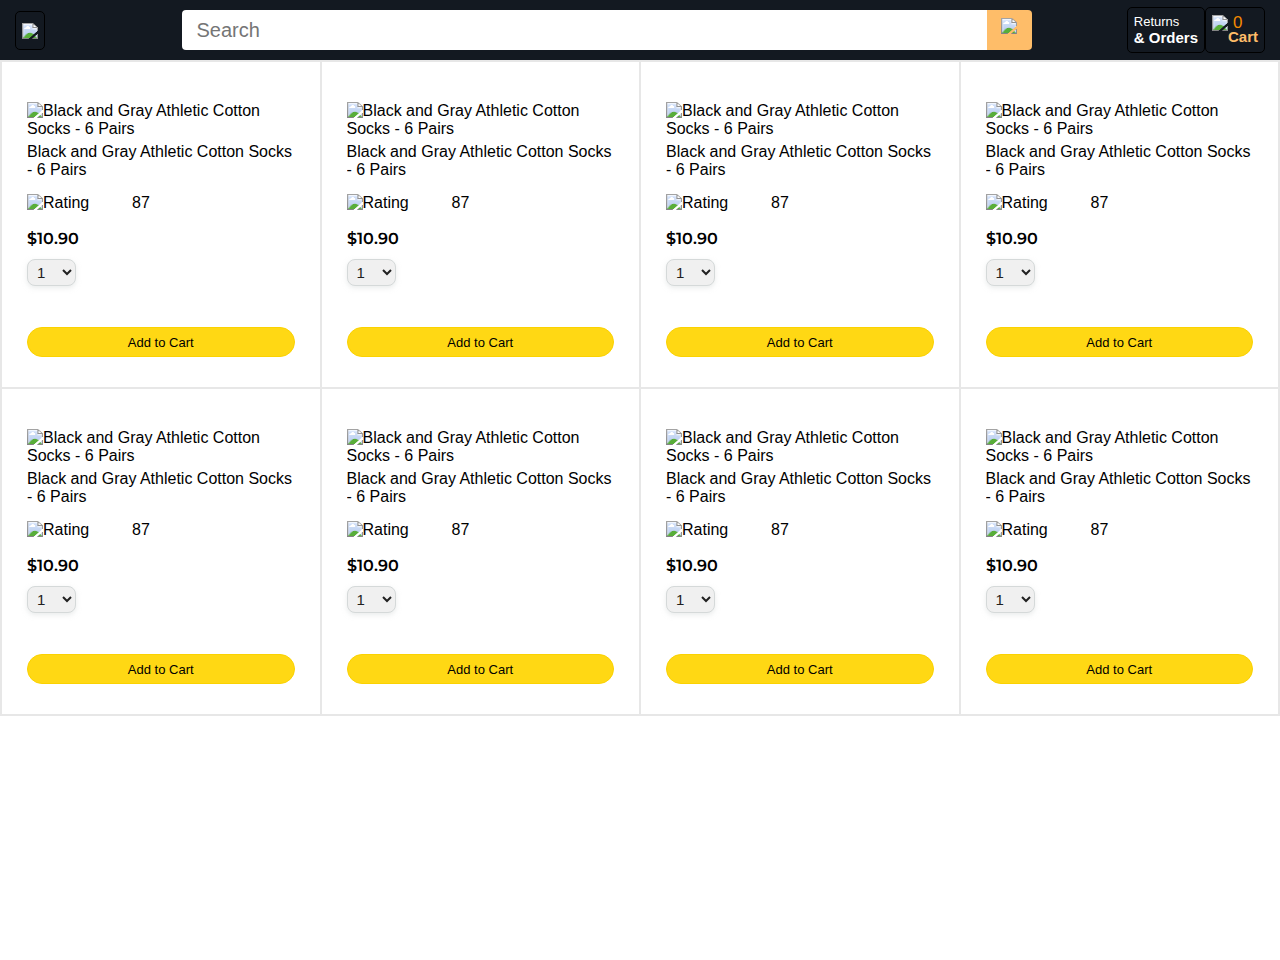
==== index.html @ df98d2f1 "Add files via upload" ====
<!DOCTYPE html>
<html lang="en">
  <head>
    <meta charset="UTF-8" />
    <meta name="viewport" content="width=device-width, initial-scale=1.0" />
    <title>Document</title>
    <link rel="stylesheet" href="style/header.css" />
    <link rel="stylesheet" href="style/product.css" />
  </head>
  <body>
    <header class="amazon-header">
      <div class="amazon-header-left-section">
        <a href="index.html" class="header-link">
          <img class="amazon-logo" src="images/amazon-logo-white.png" />
          <img
            class="amazon-mobile-logo"
            src="images/amazon-mobile-logo-white.png" />
        </a>
      </div>

      <div class="amazon-header-middle-section">
        <input class="search-bar" type="text" placeholder="Search" />

        <button class="search-button">
          <img class="search-icon" src="images/icons/search-icon.png" />
        </button>
      </div>

      <div class="amazon-header-right-section">
        <a class="orders-link header-link" href="#">
          <span class="returns-text">Returns</span>
          <span class="orders-text">& Orders</span>
        </a>

        <a class="cart-link header-link" href="#">
          <img class="cart-icon" src="images/icons/cart-icon.png" />
          <div class="cart-quantity">0</div>
          <div class="cart-text">Cart</div>
        </a>
      </div>
    </header>

    <div class="main">
      
      <div class="product-container">
        <div class="proudct-image">
          <img
            class="img"
            src="./images/products/athletic-cotton-socks-6-pairs.jpg"
            alt="Black and Gray Athletic Cotton Socks - 6 Pairs" />
        </div>
        <div class="product-name">
          Black and Gray Athletic Cotton Socks - 6 Pairs
        </div>
        <div class="product-rating">
          <img
            class="rating-star"
            src="images/ratings/rating-45.png"
            alt="Rating" />
          <div class="product-rating-count">87</div>
        </div>
        <div class="product-price">$10.90</div>
        <div class="product-quantity-container">
          <select name="Product Quantity" class="product-quantity">
            <option selected value="1">1</option>
            <option value="2">2</option>
            <option value="3">3</option>
            <option value="4">4</option>
            <option value="5">5</option>
            <option value="6">6</option>
            <option value="7">7</option>
            <option value="8">8</option>
            <option value="9">9</option>
            <option value="10">10</option>
          </select>
        </div>
        <div class="cart-container">
          <div class="added-to-cart">
            <img
              class="checkmark"
              src="images/icons/checkmark.png"
              alt="Added" />
            Added
          </div>
        </div>
        <div class="add-to-cart">
          <button class="add-to-cart-button">Add to Cart</button>
        </div>
      </div>

      <div class="product-container">
        <div class="proudct-image">
          <img
            class="img"
            src="./images/products/athletic-cotton-socks-6-pairs.jpg"
            alt="Black and Gray Athletic Cotton Socks - 6 Pairs" />
        </div>
        <div class="product-name">
          Black and Gray Athletic Cotton Socks - 6 Pairs
        </div>
        <div class="product-rating">
          <img
            class="rating-star"
            src="images/ratings/rating-45.png"
            alt="Rating" />
          <div class="product-rating-count">87</div>
        </div>
        <div class="product-price">$10.90</div>
        <div class="product-quantity-container">
          <select name="Product Quantity" class="product-quantity">
            <option selected value="1">1</option>
            <option value="2">2</option>
            <option value="3">3</option>
            <option value="4">4</option>
            <option value="5">5</option>
            <option value="6">6</option>
            <option value="7">7</option>
            <option value="8">8</option>
            <option value="9">9</option>
            <option value="10">10</option>
          </select>
        </div>
        <div class="cart-container">
          <div class="added-to-cart">
            <img
              class="checkmark"
              src="images/icons/checkmark.png"
              alt="Added" />
            Added
          </div>
        </div>
        <div class="add-to-cart">
          <button class="add-to-cart-button">Add to Cart</button>
        </div>
      </div>

      <div class="product-container">
        <div class="proudct-image">
          <img
            class="img"
            src="./images/products/athletic-cotton-socks-6-pairs.jpg"
            alt="Black and Gray Athletic Cotton Socks - 6 Pairs" />
        </div>
        <div class="product-name">
          Black and Gray Athletic Cotton Socks - 6 Pairs
        </div>
        <div class="product-rating">
          <img
            class="rating-star"
            src="images/ratings/rating-45.png"
            alt="Rating" />
          <div class="product-rating-count">87</div>
        </div>
        <div class="product-price">$10.90</div>
        <div class="product-quantity-container">
          <select name="Product Quantity" class="product-quantity">
            <option selected value="1">1</option>
            <option value="2">2</option>
            <option value="3">3</option>
            <option value="4">4</option>
            <option value="5">5</option>
            <option value="6">6</option>
            <option value="7">7</option>
            <option value="8">8</option>
            <option value="9">9</option>
            <option value="10">10</option>
          </select>
        </div>
        <div class="cart-container">
          <div class="added-to-cart">
            <img
              class="checkmark"
              src="images/icons/checkmark.png"
              alt="Added" />
            Added
          </div>
        </div>
        <div class="add-to-cart">
          <button class="add-to-cart-button">Add to Cart</button>
        </div>
      </div>

      <div class="product-container">
        <div class="proudct-image">
          <img
            class="img"
            src="./images/products/athletic-cotton-socks-6-pairs.jpg"
            alt="Black and Gray Athletic Cotton Socks - 6 Pairs" />
        </div>
        <div class="product-name">
          Black and Gray Athletic Cotton Socks - 6 Pairs
        </div>
        <div class="product-rating">
          <img
            class="rating-star"
            src="images/ratings/rating-45.png"
            alt="Rating" />
          <div class="product-rating-count">87</div>
        </div>
        <div class="product-price">$10.90</div>
        <div class="product-quantity-container">
          <select name="Product Quantity" class="product-quantity">
            <option selected value="1">1</option>
            <option value="2">2</option>
            <option value="3">3</option>
            <option value="4">4</option>
            <option value="5">5</option>
            <option value="6">6</option>
            <option value="7">7</option>
            <option value="8">8</option>
            <option value="9">9</option>
            <option value="10">10</option>
          </select>
        </div>
        <div class="cart-container">
          <div class="added-to-cart">
            <img
              class="checkmark"
              src="images/icons/checkmark.png"
              alt="Added" />
            Added
          </div>
        </div>
        <div class="add-to-cart">
          <button class="add-to-cart-button">Add to Cart</button>
        </div>
      </div>
      
      <div class="product-container">
        <div class="proudct-image">
          <img
            class="img"
            src="./images/products/athletic-cotton-socks-6-pairs.jpg"
            alt="Black and Gray Athletic Cotton Socks - 6 Pairs" />
        </div>
        <div class="product-name">
          Black and Gray Athletic Cotton Socks - 6 Pairs
        </div>
        <div class="product-rating">
          <img
            class="rating-star"
            src="images/ratings/rating-45.png"
            alt="Rating" />
          <div class="product-rating-count">87</div>
        </div>
        <div class="product-price">$10.90</div>
        <div class="product-quantity-container">
          <select name="Product Quantity" class="product-quantity">
            <option selected value="1">1</option>
            <option value="2">2</option>
            <option value="3">3</option>
            <option value="4">4</option>
            <option value="5">5</option>
            <option value="6">6</option>
            <option value="7">7</option>
            <option value="8">8</option>
            <option value="9">9</option>
            <option value="10">10</option>
          </select>
        </div>
        <div class="cart-container">
          <div class="added-to-cart">
            <img
              class="checkmark"
              src="images/icons/checkmark.png"
              alt="Added" />
            Added
          </div>
        </div>
        <div class="add-to-cart">
          <button class="add-to-cart-button">Add to Cart</button>
        </div>
      </div>

      <div class="product-container">
        <div class="proudct-image">
          <img
            class="img"
            src="./images/products/athletic-cotton-socks-6-pairs.jpg"
            alt="Black and Gray Athletic Cotton Socks - 6 Pairs" />
        </div>
        <div class="product-name">
          Black and Gray Athletic Cotton Socks - 6 Pairs
        </div>
        <div class="product-rating">
          <img
            class="rating-star"
            src="images/ratings/rating-45.png"
            alt="Rating" />
          <div class="product-rating-count">87</div>
        </div>
        <div class="product-price">$10.90</div>
        <div class="product-quantity-container">
          <select name="Product Quantity" class="product-quantity">
            <option selected value="1">1</option>
            <option value="2">2</option>
            <option value="3">3</option>
            <option value="4">4</option>
            <option value="5">5</option>
            <option value="6">6</option>
            <option value="7">7</option>
            <option value="8">8</option>
            <option value="9">9</option>
            <option value="10">10</option>
          </select>
        </div>
        <div class="cart-container">
          <div class="added-to-cart">
            <img
              class="checkmark"
              src="images/icons/checkmark.png"
              alt="Added" />
            Added
          </div>
        </div>
        <div class="add-to-cart">
          <button class="add-to-cart-button">Add to Cart</button>
        </div>
      </div>

      <div class="product-container">
        <div class="proudct-image">
          <img
            class="img"
            src="./images/products/athletic-cotton-socks-6-pairs.jpg"
            alt="Black and Gray Athletic Cotton Socks - 6 Pairs" />
        </div>
        <div class="product-name">
          Black and Gray Athletic Cotton Socks - 6 Pairs
        </div>
        <div class="product-rating">
          <img
            class="rating-star"
            src="images/ratings/rating-45.png"
            alt="Rating" />
          <div class="product-rating-count">87</div>
        </div>
        <div class="product-price">$10.90</div>
        <div class="product-quantity-container">
          <select name="Product Quantity" class="product-quantity">
            <option selected value="1">1</option>
            <option value="2">2</option>
            <option value="3">3</option>
            <option value="4">4</option>
            <option value="5">5</option>
            <option value="6">6</option>
            <option value="7">7</option>
            <option value="8">8</option>
            <option value="9">9</option>
            <option value="10">10</option>
          </select>
        </div>
        <div class="cart-container">
          <div class="added-to-cart">
            <img
              class="checkmark"
              src="images/icons/checkmark.png"
              alt="Added" />
            Added
          </div>
        </div>
        <div class="add-to-cart">
          <button class="add-to-cart-button">Add to Cart</button>
        </div>
      </div>

      <div class="product-container">
        <div class="proudct-image">
          <img
            class="img"
            src="./images/products/athletic-cotton-socks-6-pairs.jpg"
            alt="Black and Gray Athletic Cotton Socks - 6 Pairs" />
        </div>
        <div class="product-name">
          Black and Gray Athletic Cotton Socks - 6 Pairs
        </div>
        <div class="product-rating">
          <img
            class="rating-star"
            src="images/ratings/rating-45.png"
            alt="Rating" />
          <div class="product-rating-count">87</div>
        </div>
        <div class="product-price">$10.90</div>
        <div class="product-quantity-container">
          <select name="Product Quantity" class="product-quantity">
            <option selected value="1">1</option>
            <option value="2">2</option>
            <option value="3">3</option>
            <option value="4">4</option>
            <option value="5">5</option>
            <option value="6">6</option>
            <option value="7">7</option>
            <option value="8">8</option>
            <option value="9">9</option>
            <option value="10">10</option>
          </select>
        </div>
        <div class="cart-container">
          <div class="added-to-cart">
            <img
              class="checkmark"
              src="images/icons/checkmark.png"
              alt="Added" />
            Added
          </div>
        </div>
        <div class="add-to-cart">
          <button class="add-to-cart-button">Add to Cart</button>
        </div>
      </div>
    </div>
  </body>
</html>
---- style/header.css ----
* {
  margin: 0;
  padding: 0;
  box-sizing: border-box;
}
.amazon-header {
  background: rgb(19, 25, 33);
  height: 60px;
  padding-left: 15px;
  padding-right: 15px;

  display: flex;
  justify-content: space-between;
  align-items: center;

  position: fixed;
  top: 0;
  left: 0;
  right: 0;
}
.amazon-header-left-section {
  width: 113px;
}
.header-link {
  display: inline-block;
  cursor: pointer;
  padding: 6px;
  text-decoration: none;
  border-radius: 5px;
  border: 1px solid #000;
}
.amazon-logo {
  width: 100px;
  margin-top: 5px;
}

.amazon-mobile-logo {
  width: 35px;
  margin-top: 5px;
  display: none;
}
.amazon-header-middle-section {
  flex: 1;
  max-width: 850px;
  margin-left: 10px;
  margin-right: 10px;
  display: flex;
  justify-content: center;
  align-items: center;
}
.search-bar {
  width: 0;
  font-size: 20px;
  height: 40px;
  flex: 1;
  border-radius: 4px 0 0 4px;
  border: none;
  padding-left: 15px;
}
.search-button {
  background-color: rgb(254, 189, 105);
  height: 40px;
  width: 45px;
  flex-shrink: 0;
  border: none;
  border-radius: 0 4px 4px 0;
  display: flex;
  justify-content: center;
  align-items: center;
  cursor: pointer;
}
.search-icon {
  height: 25px;
}
.amazon-header-right-section {
  width: 180px;
  flex-shrink: 0;
  display: flex;
  justify-content: end;
  border: none;
  outline: none;
}
.orders-link {
  color: white;
  border: 1px solid #000000;
}
.returns-text {
  display: block;
  font-size: 13px;
}
.search-bar:focus{
  /* outline: rgb(0, 21, 255); */
   border-top: 2px solid rgb(244, 138, 0);
   border-left: 2px solid rgb(244, 138, 0);
   border-bottom: 2px solid rgb(244, 138, 0);
}
.orders-text {
  display: block;
  font-size: 15px;
  font-weight: 700;
}
.cart-link {
   border: 1px solid #000000;
  display: flex;
  position: relative;
  align-items: center;
  color: #fff;
}
.cart-icon {
  height: 30px;
}
.cart-quantity {
  position: absolute;
  left: 27px;
  top: 5px;
  font-weight: 500;
  font-size: 17px;
  color: rgb(244, 138, 0);
}
.cart-text {
  margin-top: 12px;
  font-size: 15px;
  font-weight: 700;
  font-weight: bold;
  color: rgb(254, 189, 105);
}
a:hover{
   border: 1px solid #fff;
}
---- style/product.css ----
@import url("https://fonts.googleapis.com/css2?family=Montserrat:ital,wght@0,100..900;1,100..900&display=swap");
body {
  width: 100%;
  height: 100vh;
  font-family: "Segoe UI", Tahoma, Geneva, Verdana, sans-serif;

}
.main {
  margin-top: 60px;
  display: grid;
  grid-template-columns: repeat(4, 1fr);
  justify-content: space-around;
  border: 1px solid rgb(231, 231, 231);
}
.product-container {
  padding-top: 40px;
  padding-bottom: 25px;
  padding-left: 25px;
  padding-right: 25px;
  border: 1px solid rgb(231, 231, 231);
  display: flex;
  flex-direction: column;
  justify-content: center;
  align-items: start;
}
.img {
  max-width: 100%;
  max-height: 100%;
}
.product-name {
  margin-top: 5px;
  margin-bottom: 10px;
  display: -webkit-box;
  -webkit-line-clamp: 2;
  -webkit-box-orient: vertical;
  overflow: hidden;
  text-overflow: ellipsis;
}
.product-rating {
  display: flex;
  width: 100%;
  margin-bottom: 10px;
  margin-top: 5px;
}
.rating-star {
  width: 100px;
  height: 20px;
}
.product-rating-count {
  margin-left: 5px;
}
.product-price {
  width: 100%;
  font-family: "Montserrat", serif;
  font-optical-sizing: auto;
  font-style: normal;
  font-weight: 600;
  margin-top: 5px;
  margin-bottom: 11px;
}
.product-quantity-container {
  margin-bottom: 8px;
  width: 100%;
}
.product-quantity {
  color: rgb(33, 33, 33);
  background-color: rgb(240, 240, 240);
  border: 1px solid rgb(213, 217, 217);
  border-radius: 8px;
  padding: 3px 5px;
  font-size: 15px;
  cursor: pointer;
  box-shadow: 0 2px 5px rgba(213, 217, 217, 0.5);
  margin-bottom: 5px;
}
.cart-container {
  width: 100%;
  margin-bottom: 10px;
  color: rgb(6, 125, 98);
  display: flex;
  flex-direction: row;
  justify-content: center;
  align-items: center; 
  align-self: center;
  opacity: 0;
  gap: 5px;  
}

.checkmark {
  height: 18px;
  display: flex; 
  align-items: center;  
}

/* Add this class for the text */
.added-to-cart {
  display: flex;
  align-items: center;
  gap: 4px; 
}
.add-to-cart{
  width: 100%;
  height: 30px;
  display: flex;
  flex-direction: column;
  justify-content: center;
  align-items: center;
  margin-bottom: 5px;
}
.add-to-cart-button{
  width: 100%;
  height: 100%;
  font-size: 13px;
  background: rgb(255, 216, 20);
  border-radius: 50px;
  border: 1px solid rgb(251, 210, 0);
  cursor: pointer;
}

@media screen and (max-width: 380px){
  .main{
    grid-template-columns: 1fr;
  }
  .amazon-header-left-section {
    width: 30px;
  }
  .amazon-mobile-logo{
    width: 28px;
    display: inline;
  }
  .amazon-logo{
    display: none;
  }
  .amazon-header-middle-section {
    margin-right:0px;
  }
  .amazon-header-right-section {
    width: 140px;
  }
  .orders-text {
    font-size: 11px;
  }
  .cart-icon {
    height: 20px;
  }
  .cart-quantity {
    left: 20px;
    top: 7px;
    font-size: 14px;
  }
  .cart-text {
    font-size: 12px;
  }
}
@media screen and (max-width: 550px){
  .main{
    overflow: hidden;
    grid-template-columns: repeat(2, 1fr);
  }
  .amazon-header-left-section {
    width: 30px;
  }
  .amazon-mobile-logo{
    width: 28px;
    display: inline;
  }
  .amazon-logo{
    display: none;
  }
  .amazon-header-middle-section {
    margin-right:0px;
  }
  .amazon-header-right-section {
    width: 140px;
  }
  .orders-text {
    font-size: 11px;
  }
  .cart-icon {
    height: 20px;
  }
  .cart-quantity {
    left: 20px;
    top: 7px;
    font-size: 14px;
  }
  .cart-text {
    font-size: 12px;
  }
}
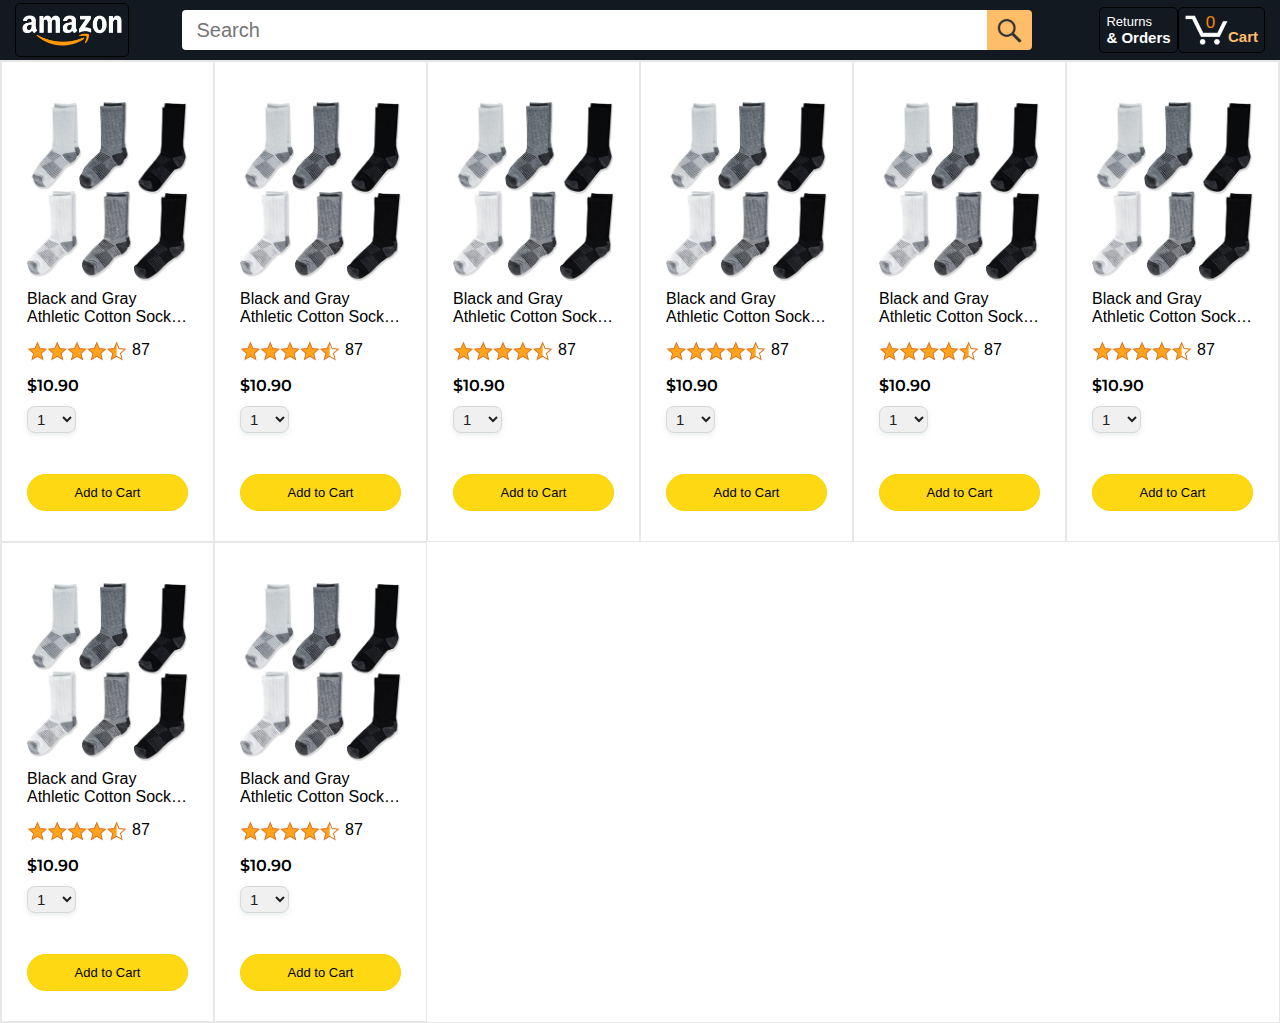
==== commit 705e4197: "made-cart" ====
--- a/index.html
+++ b/index.html
@@ -4,8 +4,8 @@
     <meta charset="UTF-8" />
     <meta name="viewport" content="width=device-width, initial-scale=1.0" />
     <title>Document</title>
-    <link rel="stylesheet" href="style/header.css" />
-    <link rel="stylesheet" href="style/product.css" />
+    <link rel="stylesheet" href="style/amazon/header.css" />
+    <link rel="stylesheet" href="style/amazon/product.css" />
   </head>
   <body>
     <header class="amazon-header">
@@ -32,7 +32,7 @@
           <span class="orders-text">& Orders</span>
         </a>
 
-        <a class="cart-link header-link" href="#">
+        <a class="cart-link header-link" href="cart.html">
           <img class="cart-icon" src="images/icons/cart-icon.png" />
           <div class="cart-quantity">0</div>
           <div class="cart-text">Cart</div>
--- a/style/amazon/header.css
+++ b/style/amazon/header.css
@@ -0,0 +1,127 @@
+* {
+  margin: 0;
+  padding: 0;
+  box-sizing: border-box;
+}
+.amazon-header {
+  background: rgb(19, 25, 33);
+  height: 60px;
+  padding-left: 15px;
+  padding-right: 15px;
+
+  display: flex;
+  justify-content: space-between;
+  align-items: center;
+
+  position: fixed;
+  top: 0;
+  left: 0;
+  right: 0;
+}
+.amazon-header-left-section {
+  width: 113px;
+}
+.header-link {
+  display: inline-block;
+  cursor: pointer;
+  padding: 6px;
+  text-decoration: none;
+  border-radius: 5px;
+  border: 1px solid #000;
+}
+.amazon-logo {
+  width: 100px;
+  margin-top: 5px;
+}
+
+.amazon-mobile-logo {
+  width: 35px;
+  margin-top: 5px;
+  display: none;
+}
+.amazon-header-middle-section {
+  flex: 1;
+  max-width: 850px;
+  margin-left: 10px;
+  margin-right: 10px;
+  display: flex;
+  justify-content: center;
+  align-items: center;
+}
+.search-bar {
+  width: 0;
+  font-size: 20px;
+  height: 40px;
+  flex: 1;
+  border-radius: 4px 0 0 4px;
+  border: none;
+  outline: none;
+  padding-left: 15px;
+}
+.search-button {
+  background-color: rgb(254, 189, 105);
+  height: 40px;
+  width: 45px;
+  flex-shrink: 0;
+  border: none;
+  border-radius: 0 4px 4px 0;
+  display: flex;
+  justify-content: center;
+  align-items: center;
+  cursor: pointer;
+}
+.search-icon {
+  height: 25px;
+}
+.amazon-header-right-section {
+  width: 180px;
+  flex-shrink: 0;
+  display: flex;
+  justify-content: end;
+  border: none;
+  outline: none;
+}
+.orders-link {
+  color: white;
+  border: 1px solid #000000;
+}
+.returns-text {
+  display: block;
+  font-size: 13px;
+}
+.search-bar:focus{
+  outline: rgb(244, 138, 0);
+}
+.orders-text {
+  display: block;
+  font-size: 15px;
+  font-weight: 700;
+}
+.cart-link {
+   border: 1px solid #000000;
+  display: flex;
+  position: relative;
+  align-items: center;
+  color: #fff;
+}
+.cart-icon {
+  height: 30px;
+}
+.cart-quantity {
+  position: absolute;
+  left: 27px;
+  top: 5px;
+  font-weight: 500;
+  font-size: 17px;
+  color: rgb(244, 138, 0);
+}
+.cart-text {
+  margin-top: 12px;
+  font-size: 15px;
+  font-weight: 700;
+  font-weight: bold;
+  color: rgb(254, 189, 105);
+}
+a:hover{
+   border: 1px solid #fff;
+}--- a/style/amazon/product.css
+++ b/style/amazon/product.css
@@ -0,0 +1,191 @@
+@import url("https://fonts.googleapis.com/css2?family=Montserrat:ital,wght@0,100..900;1,100..900&display=swap");
+body {
+  width: 100%;
+  height: 100vh;
+  font-family: "Segoe UI", Tahoma, Geneva, Verdana, sans-serif;
+
+}
+.main {
+  margin-top: 60px;
+  display: grid;
+  grid-template-columns: repeat(8, 1fr);
+  justify-content: space-around;
+  border: 1px solid rgb(231, 231, 231);
+}
+.product-container {
+  padding-top: 40px;
+  padding-bottom: 25px;
+  padding-left: 25px;
+  padding-right: 25px;
+  border: 1px solid rgb(231, 231, 231);
+  display: flex;
+  flex-direction: column;
+  justify-content: center;
+  align-items: start;
+}
+.img {
+  max-width: 100%;
+  max-height: 100%;
+}
+.product-name {
+  margin-top: 5px;
+  margin-bottom: 10px;
+  display: -webkit-box;
+  -webkit-line-clamp: 2;
+  -webkit-box-orient: vertical;
+  overflow: hidden;
+  text-overflow: ellipsis;
+}
+.product-rating {
+  display: flex;
+  width: 100%;
+  margin-bottom: 10px;
+  margin-top: 5px;
+}
+.rating-star {
+  width: 100px;
+  height: 20px;
+}
+.product-rating-count {
+  margin-left: 5px;
+}
+.product-price {
+  width: 100%;
+  font-family: "Montserrat", serif;
+  font-optical-sizing: auto;
+  font-style: normal;
+  font-weight: 600;
+  margin-top: 5px;
+  margin-bottom: 11px;
+}
+.product-quantity-container {
+  margin-bottom: 8px;
+  width: 100%;
+}
+.product-quantity {
+  color: rgb(33, 33, 33);
+  background-color: rgb(240, 240, 240);
+  border: 1px solid rgb(213, 217, 217);
+  border-radius: 8px;
+  padding: 3px 5px;
+  font-size: 15px;
+  cursor: pointer;
+  box-shadow: 0 2px 5px rgba(213, 217, 217, 0.5);
+  margin-bottom: 5px;
+}
+.cart-container {
+  width: 100%;
+  margin-bottom: 10px;
+  color: rgb(6, 125, 98);
+  display: flex;
+  flex-direction: row;
+  justify-content: center;
+  align-items: center; 
+  align-self: center;
+  opacity: 0;
+  gap: 5px;  
+}
+
+.checkmark {
+  height: 18px;
+  display: flex; 
+  align-items: center;  
+}
+
+/* Add this class for the text */
+.added-to-cart {
+  display: flex;
+  align-items: center;
+  gap: 4px; 
+}
+.add-to-cart{
+  width: 100%;
+  height: 37px;
+  display: flex;
+  flex-direction: column;
+  justify-content: center;
+  align-items: center;
+  margin-bottom: 5px;
+}
+.add-to-cart-button{
+  width: 100%;
+  height: 100%;
+  font-size: 13px;
+  background: rgb(255, 216, 20);
+  border-radius: 50px;
+  border: 1px solid rgb(251, 210, 0);
+  cursor: pointer;
+}
+@media screen and (max-width: 1400px){
+  .main{
+    overflow: hidden;
+    grid-template-columns: repeat(7, 1fr);
+  }
+}
+@media screen and (max-width: 1300px){
+  .main{
+    overflow: hidden;
+    grid-template-columns: repeat(6, 1fr);
+  }
+}
+@media screen and (max-width: 1100px){
+  .main{
+    overflow: hidden;
+    grid-template-columns: repeat(5, 1fr);
+  }
+}
+
+@media screen and (max-width: 900px){
+  .main{
+    overflow: hidden;
+    grid-template-columns: repeat(4, 1fr);
+  }
+}
+@media screen and (max-width: 750px){
+  .main{
+    overflow: hidden;
+    grid-template-columns: repeat(3, 1fr);
+  }
+}
+@media screen and (max-width: 550px){
+  .main{
+    overflow: hidden;
+    grid-template-columns: repeat(2, 1fr);
+  }
+  .amazon-header-left-section {
+    width: 30px;
+  }
+  .amazon-mobile-logo{
+    width: 28px;
+    display: inline;
+  }
+  .amazon-logo{
+    display: none;
+  }
+  .amazon-header-middle-section {
+    margin-right:0px;
+  }
+  .amazon-header-right-section {
+    width: 140px;
+  }
+  .orders-text {
+    font-size: 11px;
+  }
+  .cart-icon {
+    height: 20px;
+  }
+  .cart-quantity {
+    left: 20px;
+    top: 7px;
+    font-size: 14px;
+  }
+  .cart-text {
+    font-size: 12px;
+  }
+}
+@media screen and (max-width: 350px){
+  .main{
+    overflow: hidden;
+    grid-template-columns: 1fr;
+  }
+}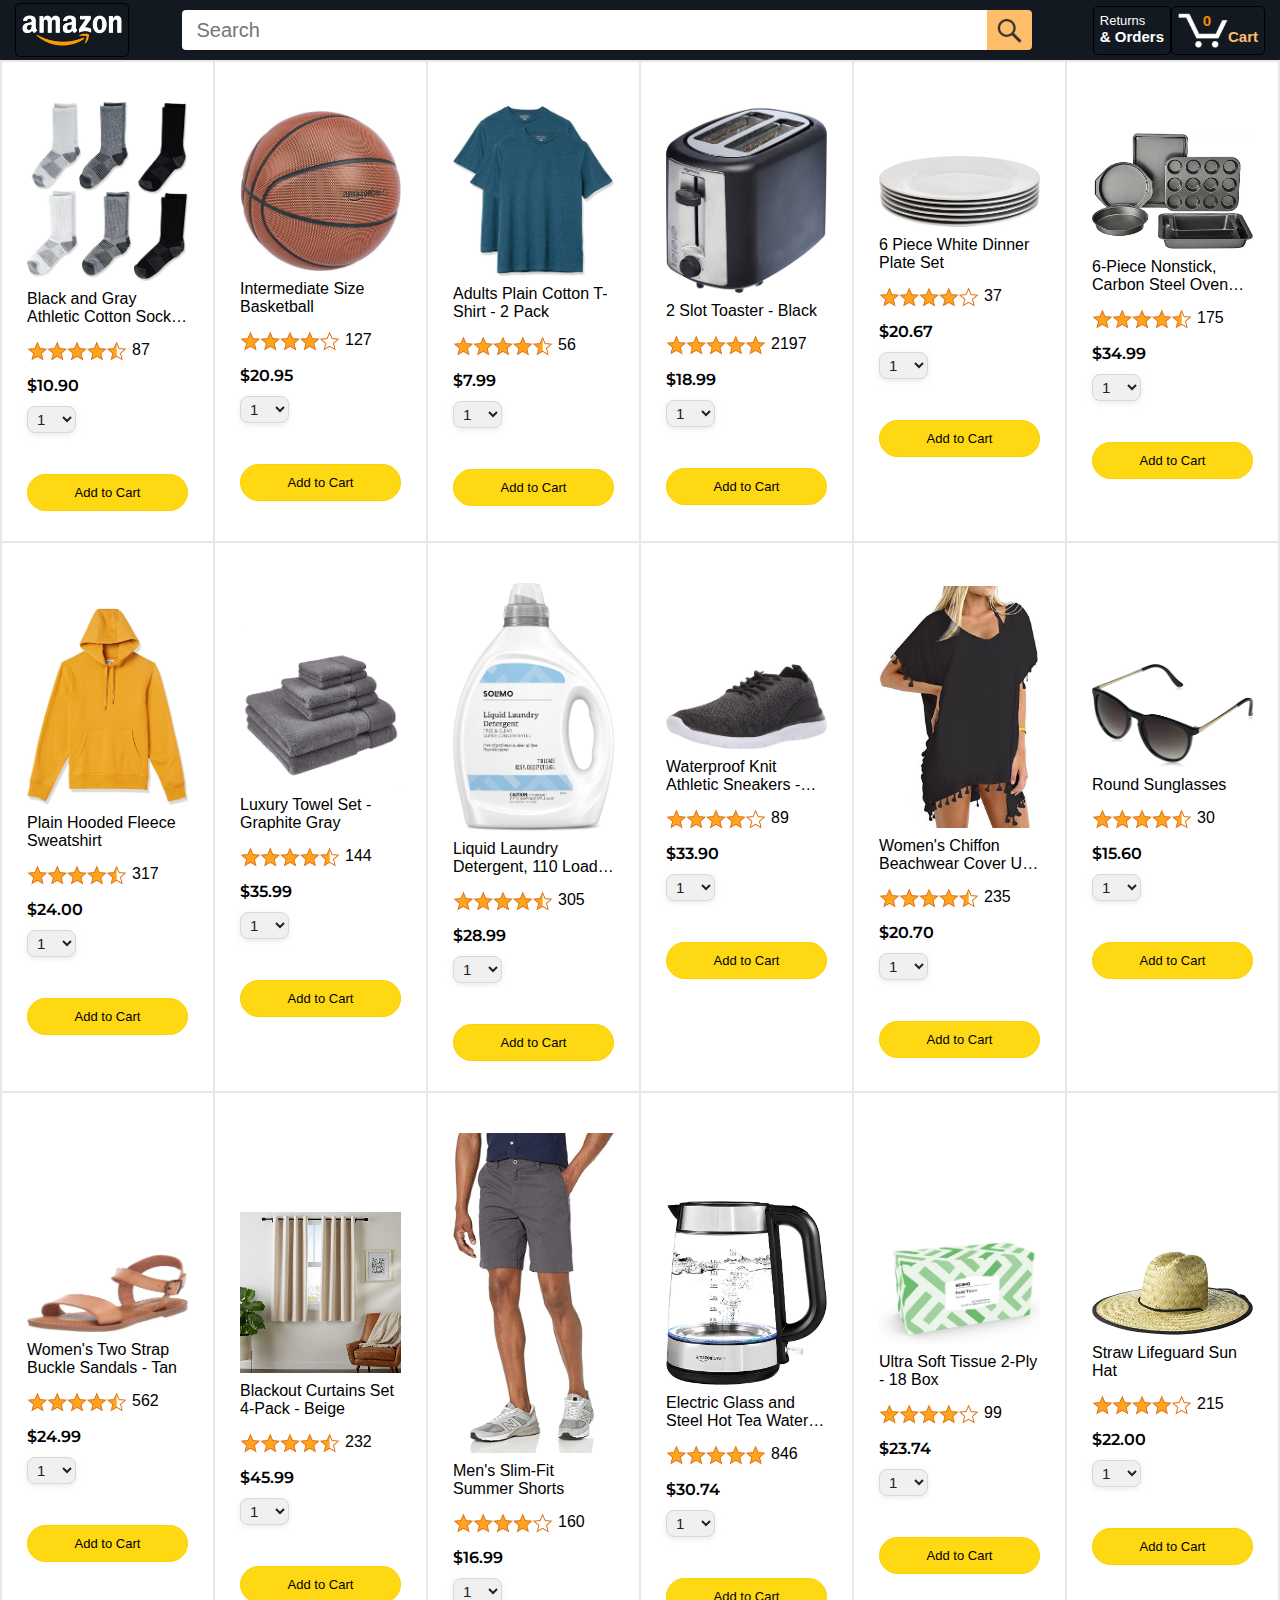
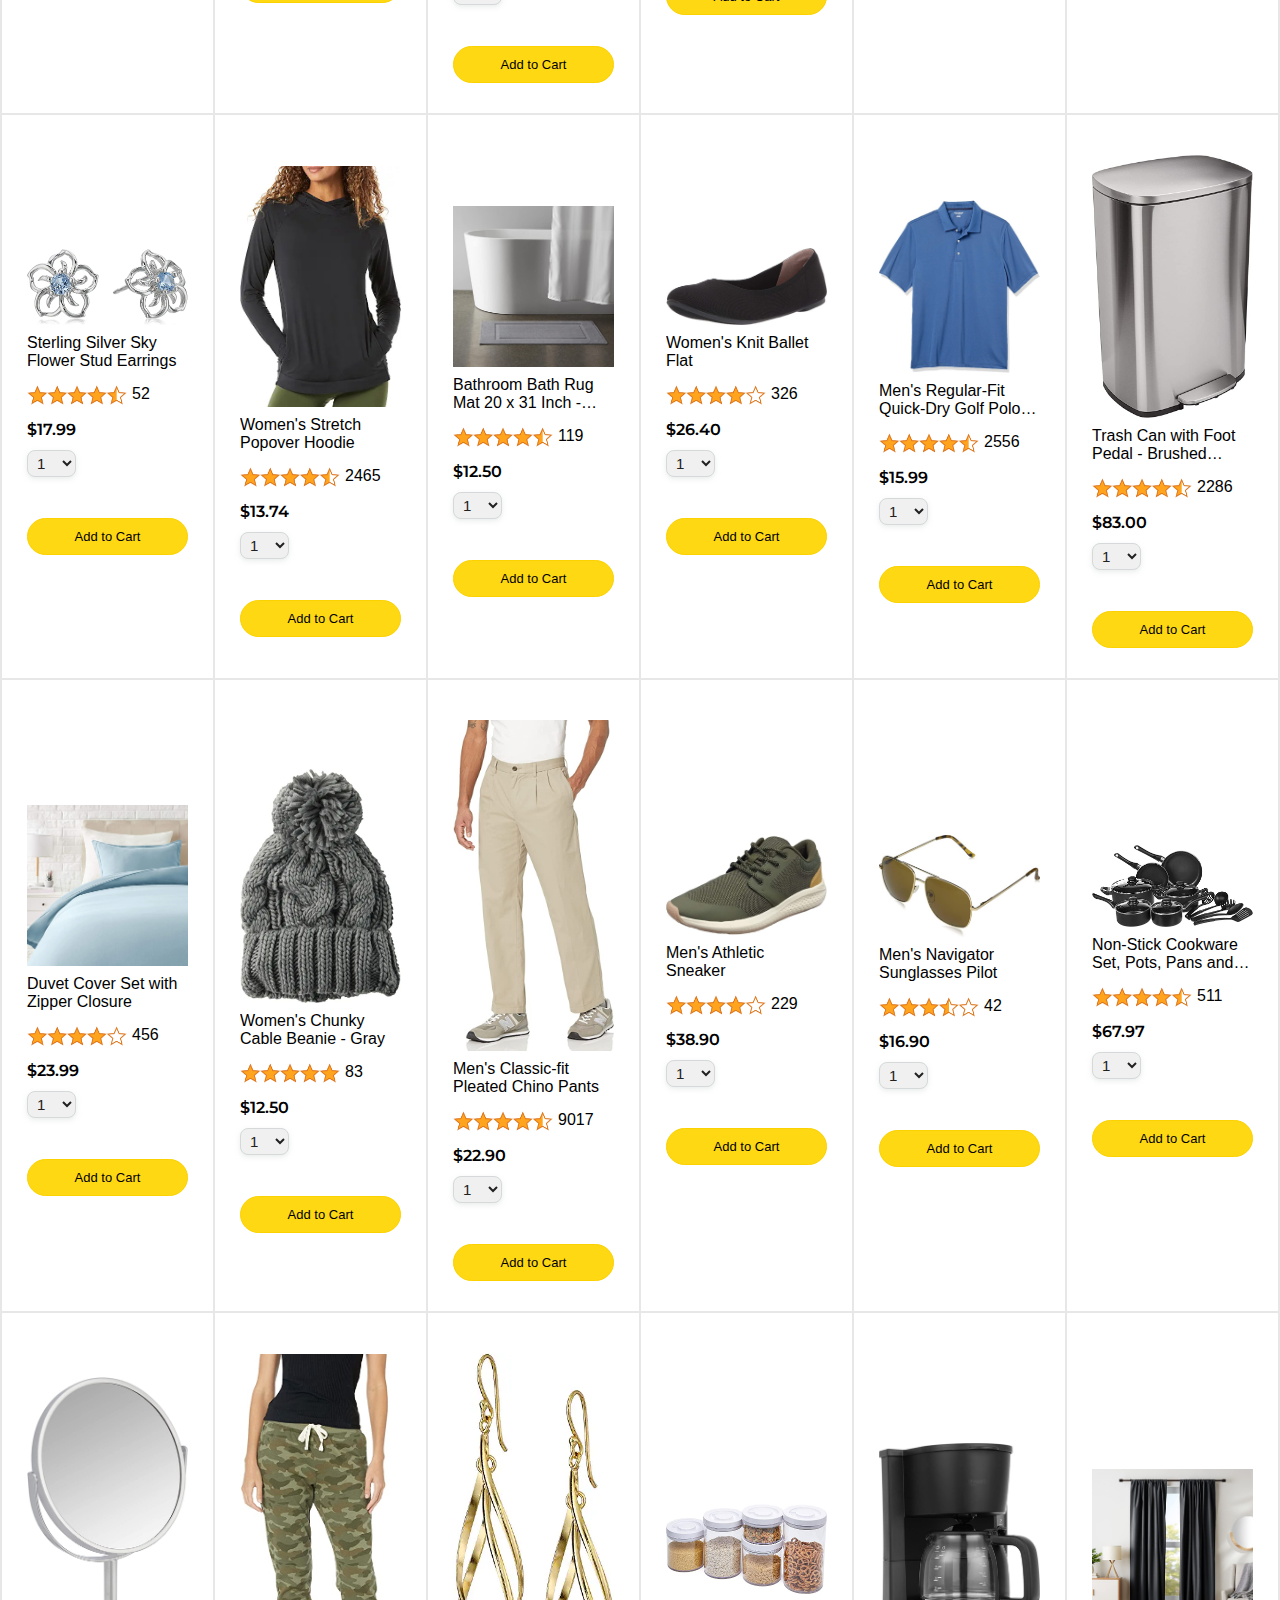
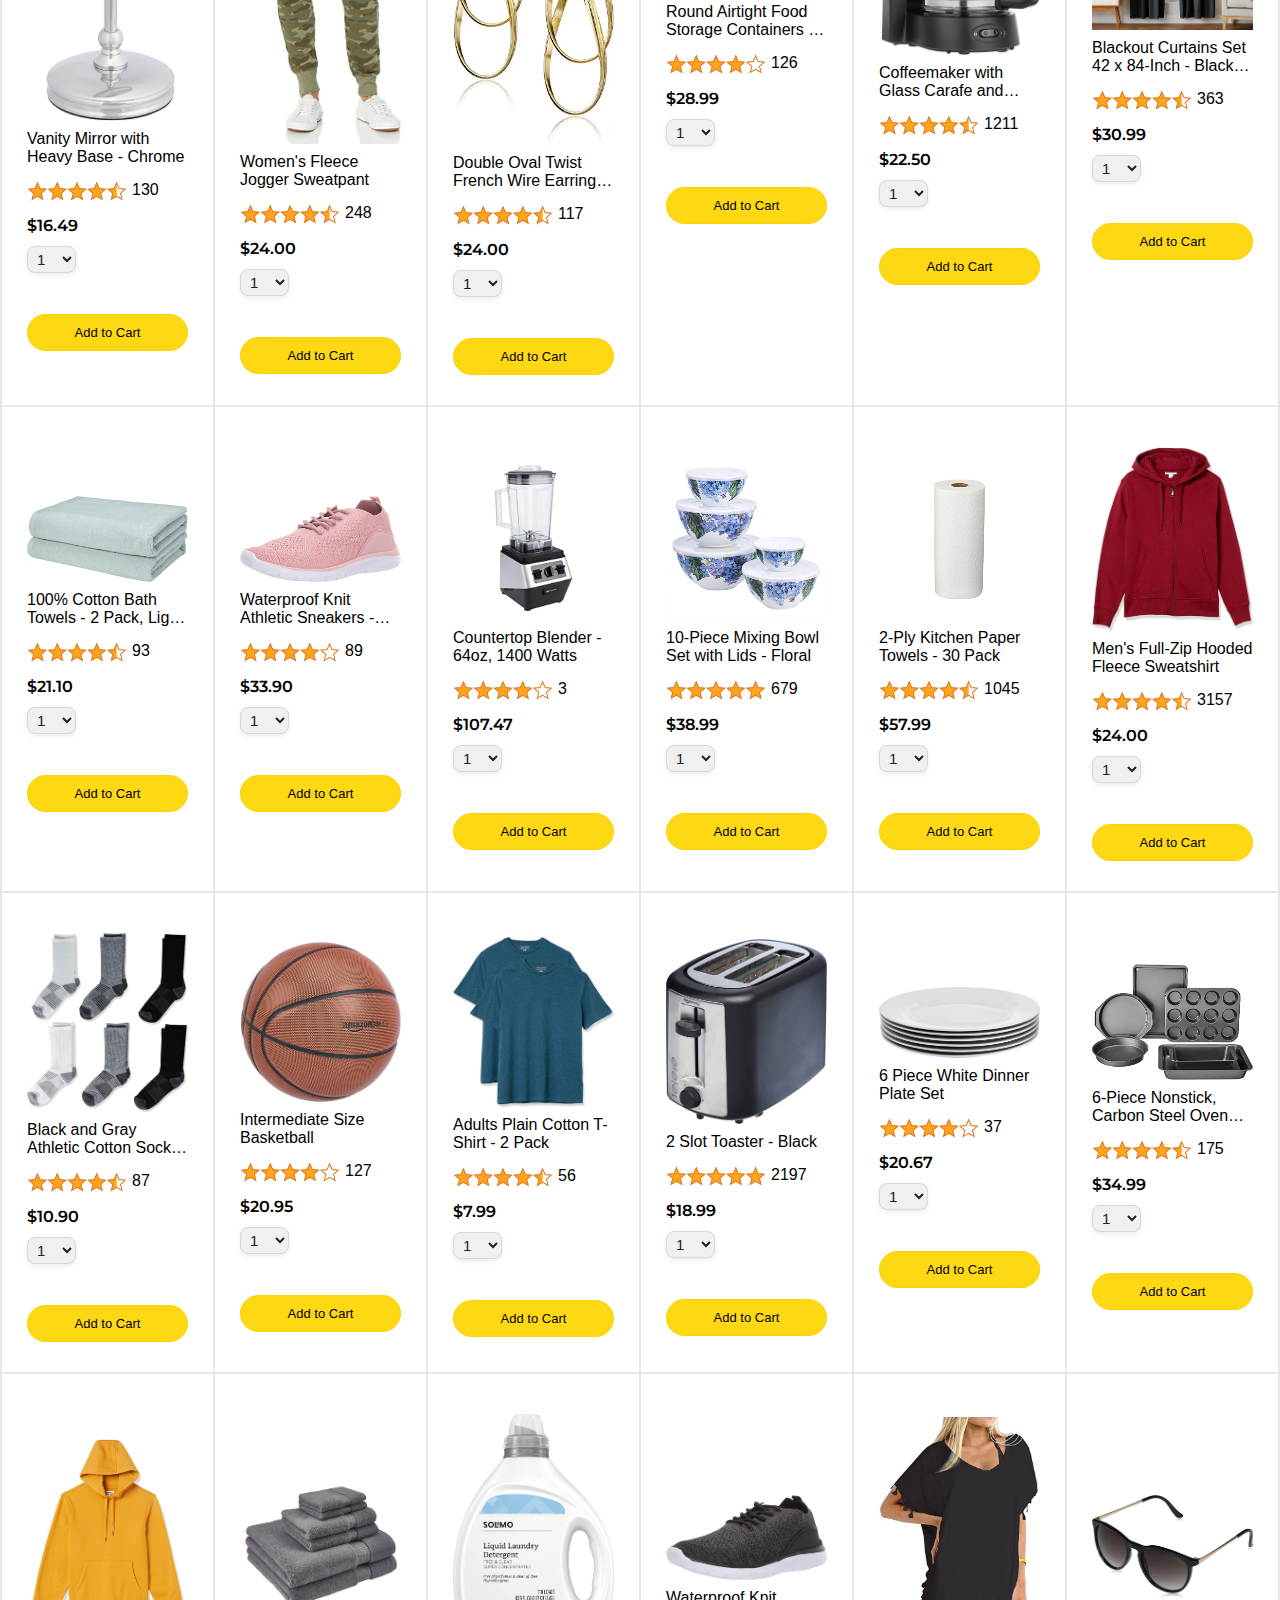
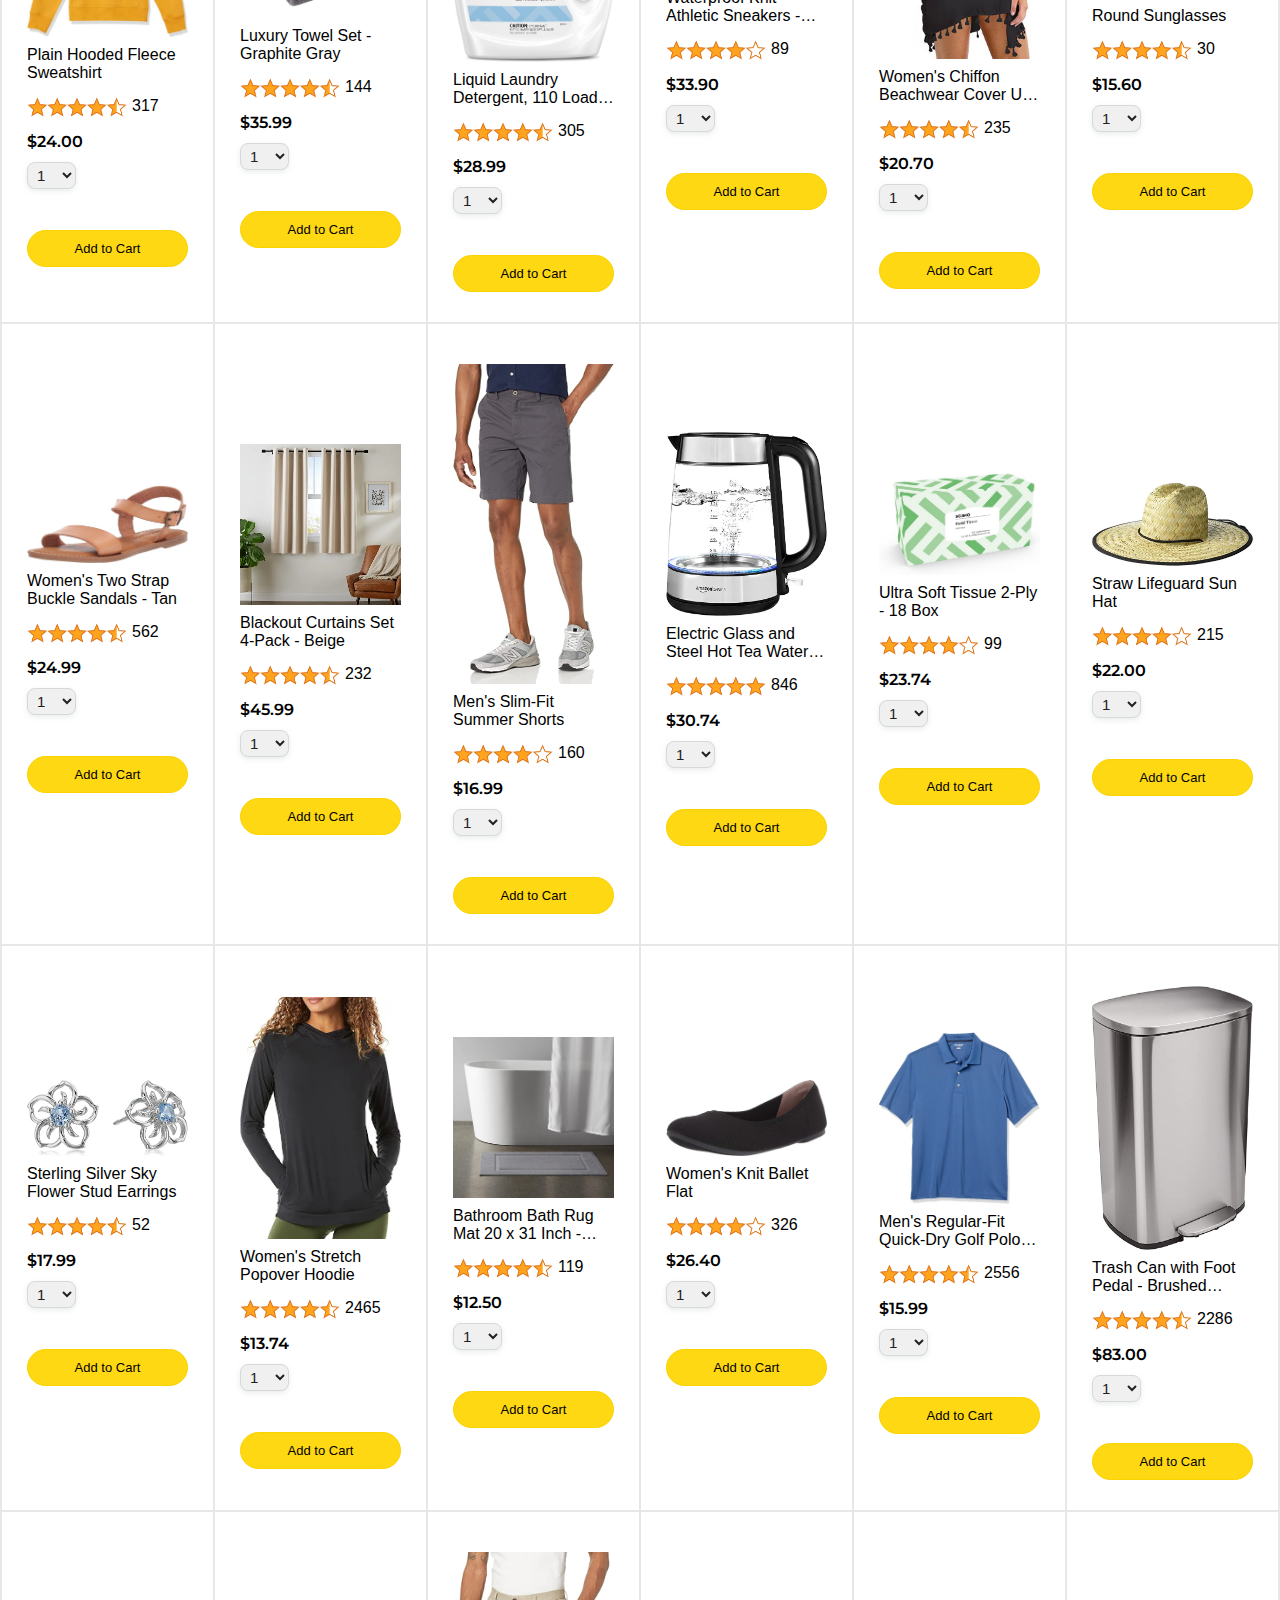
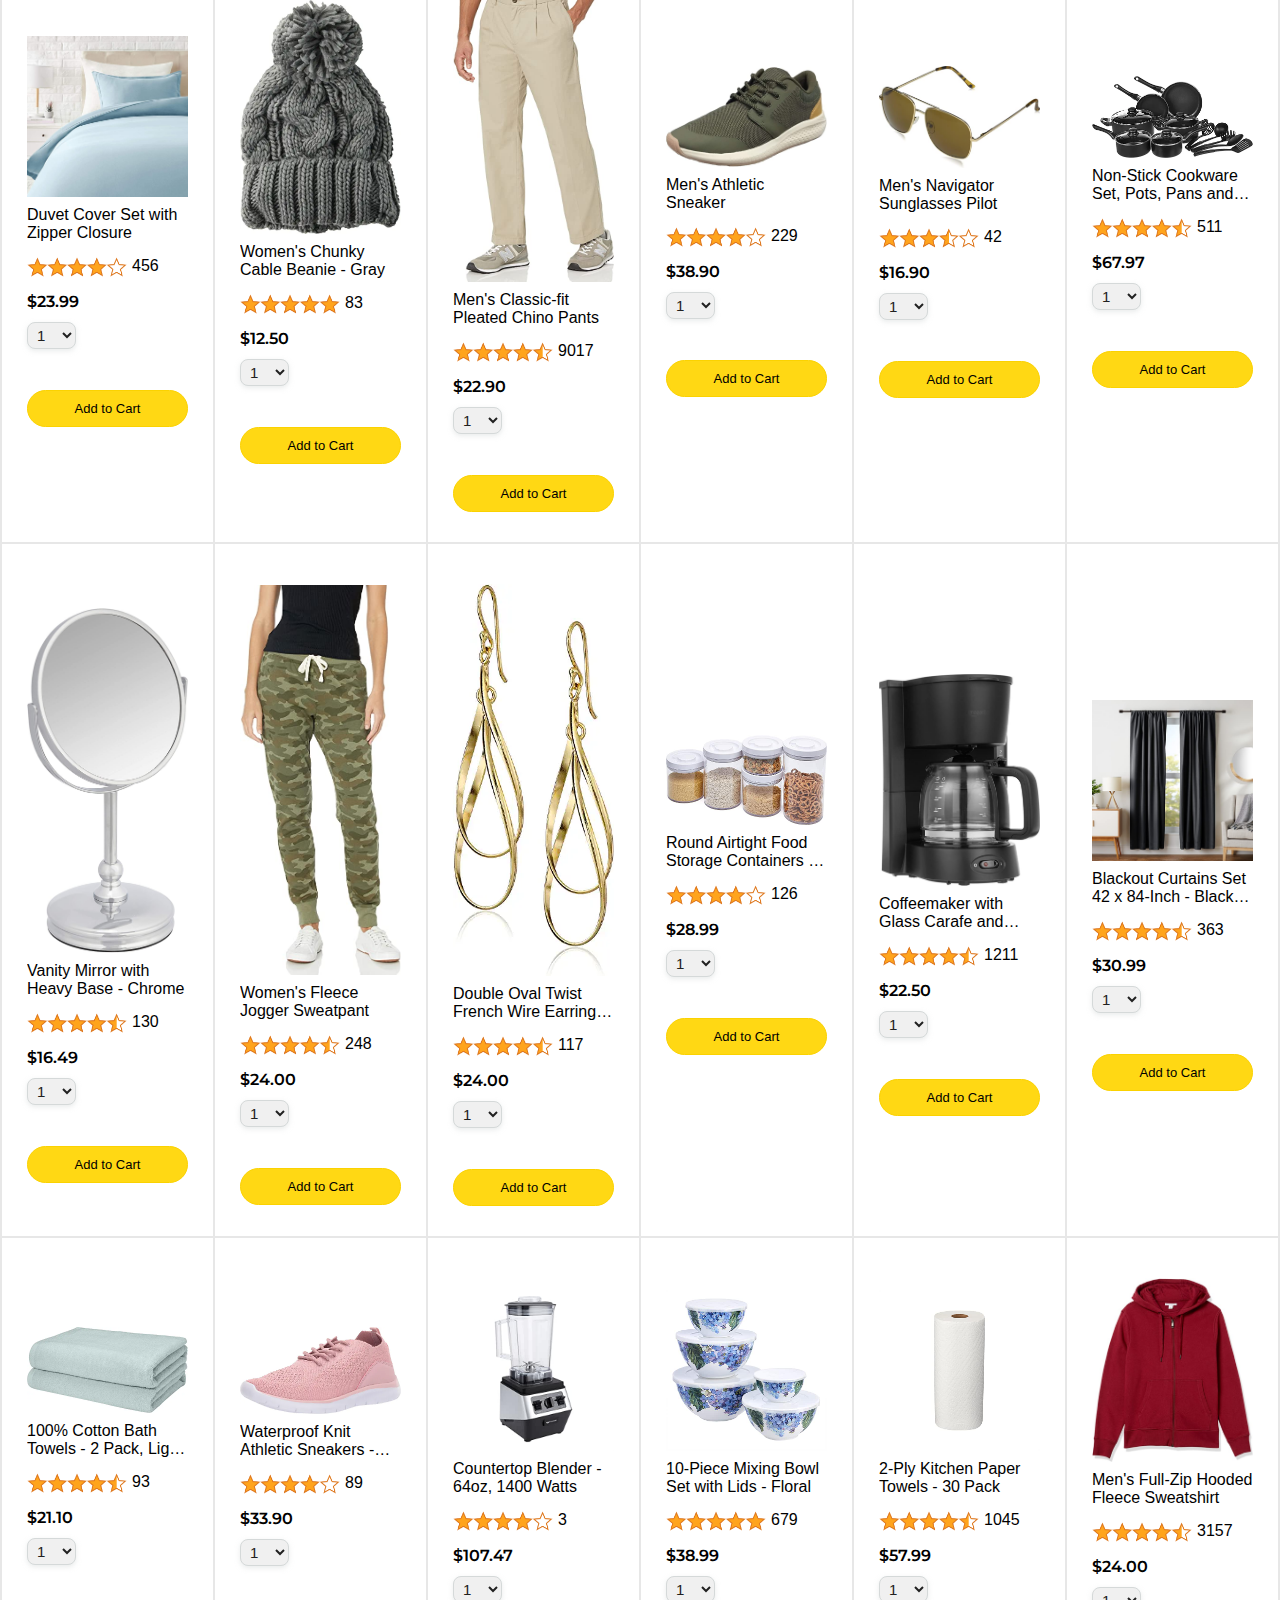
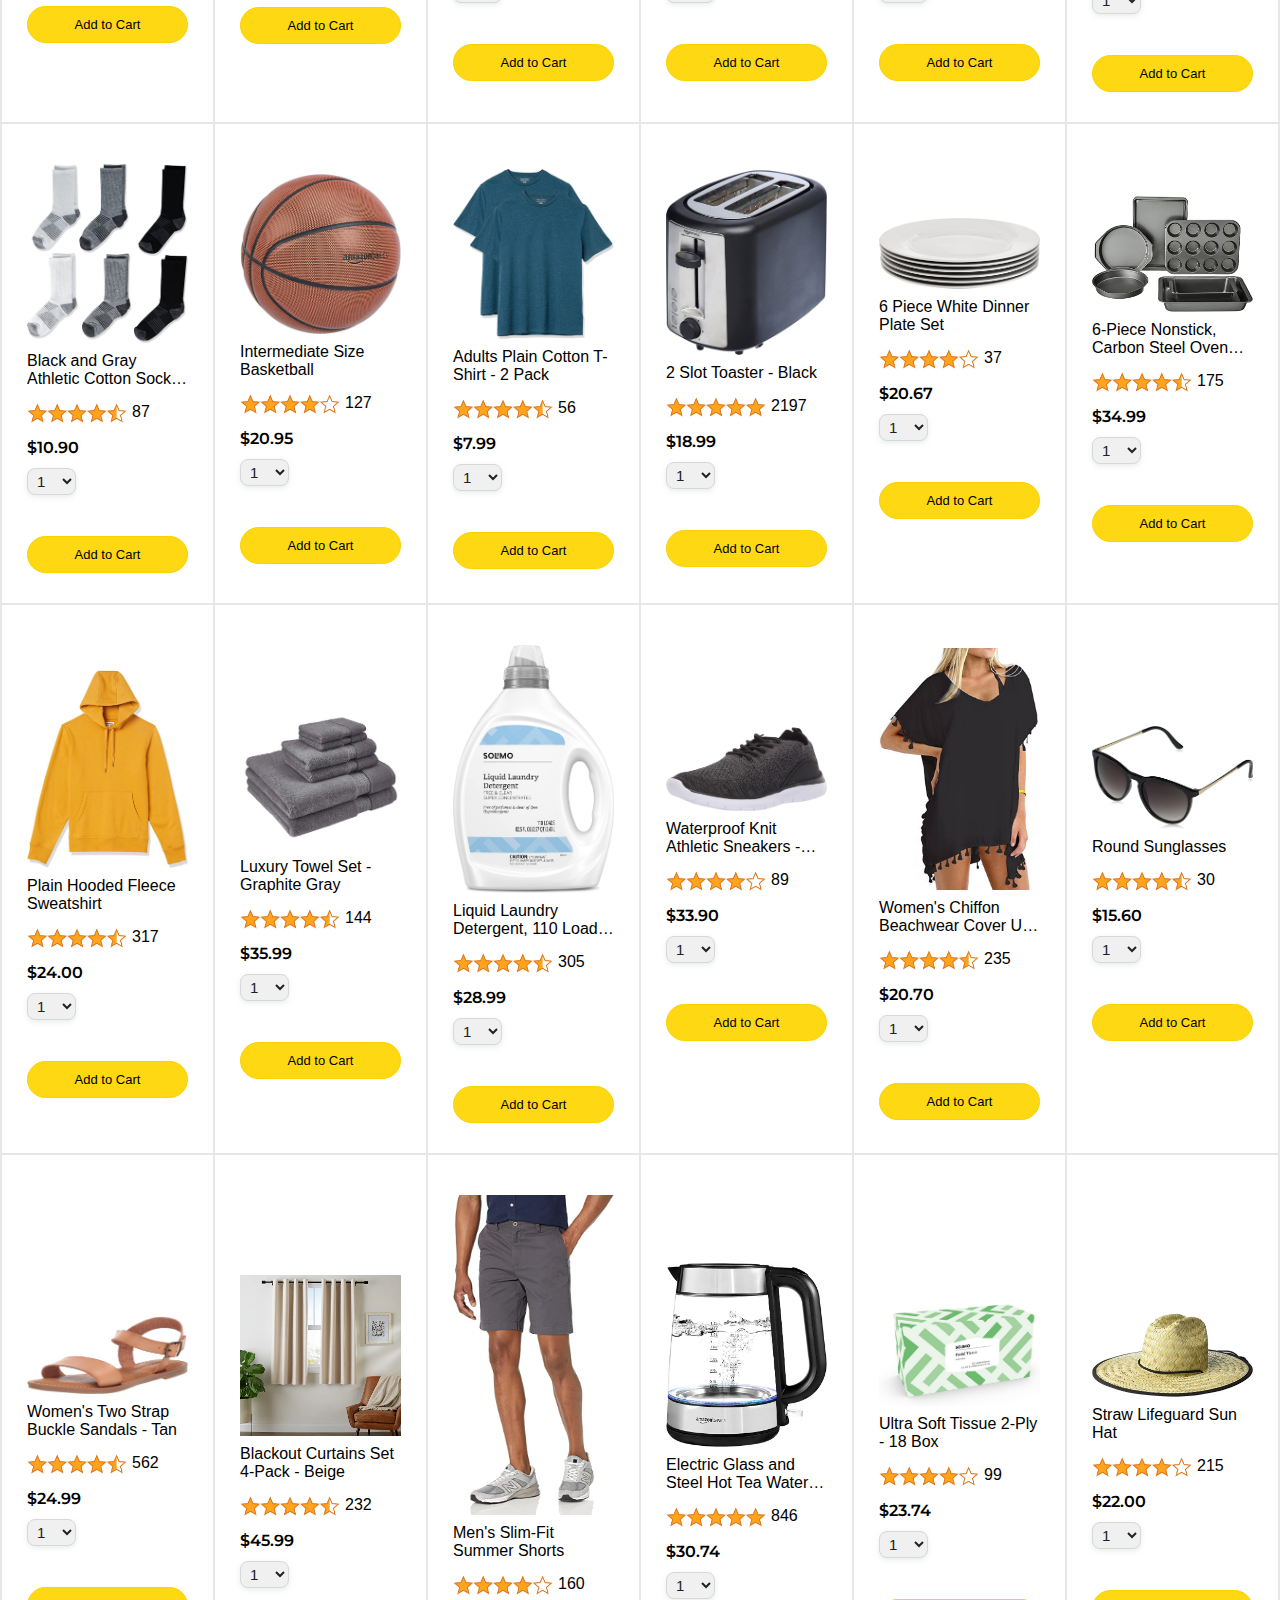
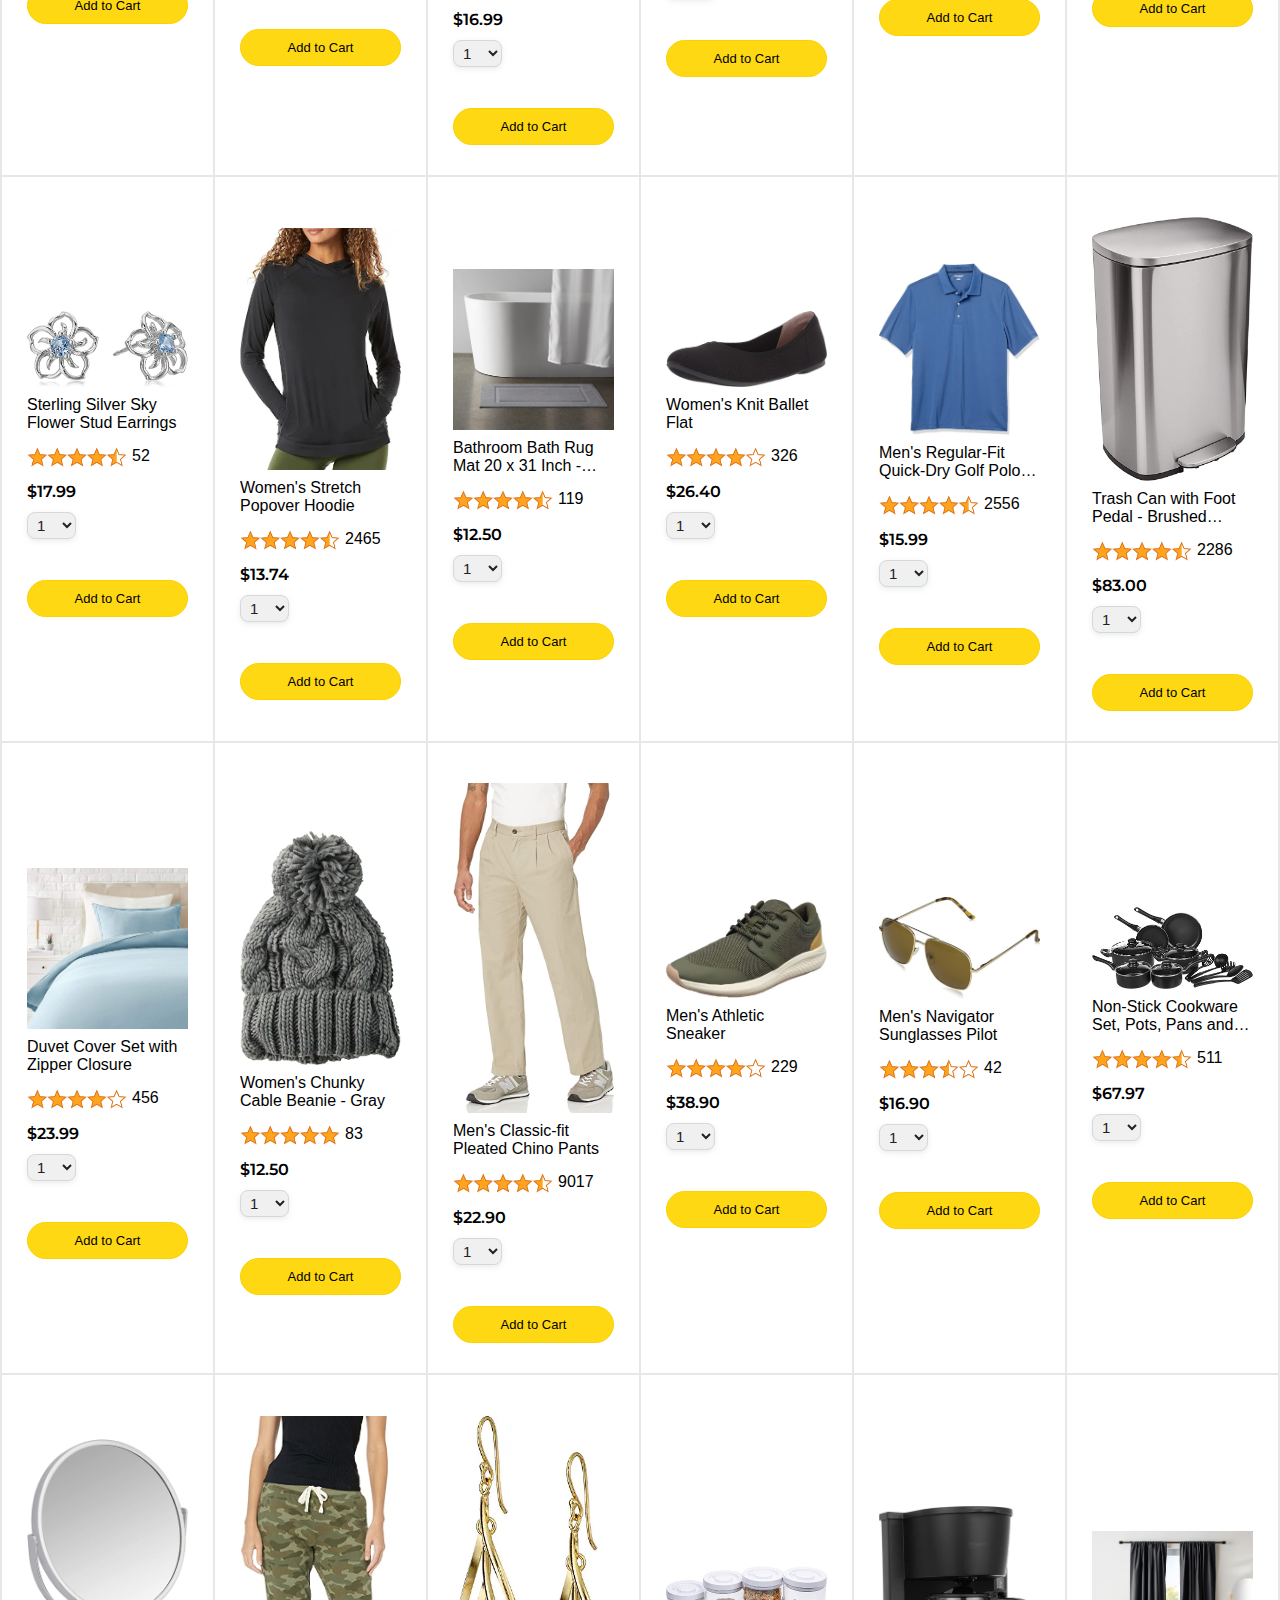
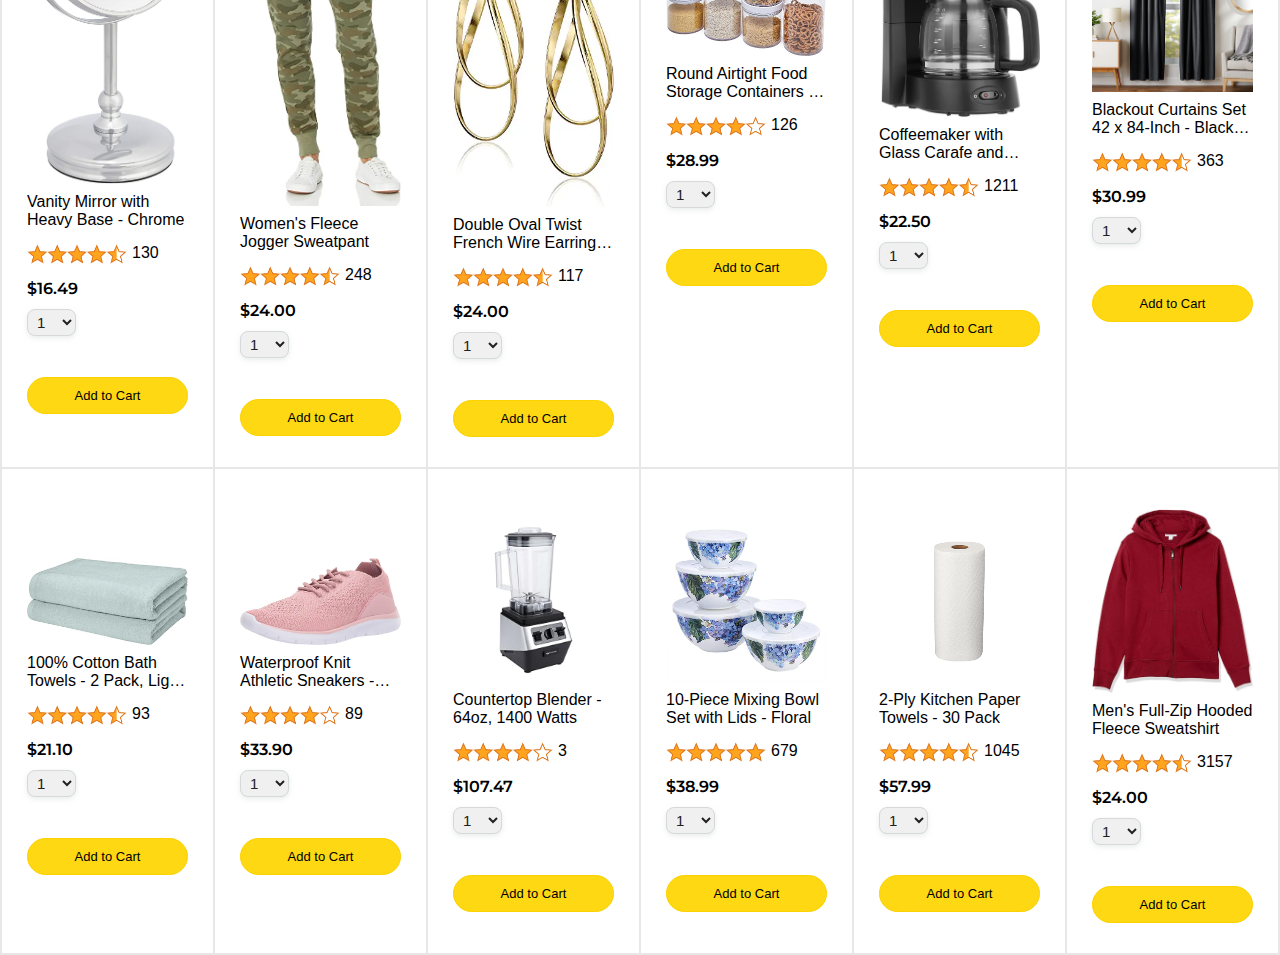
==== commit 3404fbd6: "made add to cart button functional and also quantity" ====
--- a/index.html
+++ b/index.html
@@ -40,7 +40,7 @@
       </div>
     </header>
 
-    <div class="main">
+    <div class="main main-js">
       
       <div class="product-container">
         <div class="proudct-image">
@@ -88,327 +88,9 @@
         </div>
       </div>
 
-      <div class="product-container">
-        <div class="proudct-image">
-          <img
-            class="img"
-            src="./images/products/athletic-cotton-socks-6-pairs.jpg"
-            alt="Black and Gray Athletic Cotton Socks - 6 Pairs" />
-        </div>
-        <div class="product-name">
-          Black and Gray Athletic Cotton Socks - 6 Pairs
-        </div>
-        <div class="product-rating">
-          <img
-            class="rating-star"
-            src="images/ratings/rating-45.png"
-            alt="Rating" />
-          <div class="product-rating-count">87</div>
-        </div>
-        <div class="product-price">$10.90</div>
-        <div class="product-quantity-container">
-          <select name="Product Quantity" class="product-quantity">
-            <option selected value="1">1</option>
-            <option value="2">2</option>
-            <option value="3">3</option>
-            <option value="4">4</option>
-            <option value="5">5</option>
-            <option value="6">6</option>
-            <option value="7">7</option>
-            <option value="8">8</option>
-            <option value="9">9</option>
-            <option value="10">10</option>
-          </select>
-        </div>
-        <div class="cart-container">
-          <div class="added-to-cart">
-            <img
-              class="checkmark"
-              src="images/icons/checkmark.png"
-              alt="Added" />
-            Added
-          </div>
-        </div>
-        <div class="add-to-cart">
-          <button class="add-to-cart-button">Add to Cart</button>
-        </div>
-      </div>
+      
 
-      <div class="product-container">
-        <div class="proudct-image">
-          <img
-            class="img"
-            src="./images/products/athletic-cotton-socks-6-pairs.jpg"
-            alt="Black and Gray Athletic Cotton Socks - 6 Pairs" />
-        </div>
-        <div class="product-name">
-          Black and Gray Athletic Cotton Socks - 6 Pairs
-        </div>
-        <div class="product-rating">
-          <img
-            class="rating-star"
-            src="images/ratings/rating-45.png"
-            alt="Rating" />
-          <div class="product-rating-count">87</div>
-        </div>
-        <div class="product-price">$10.90</div>
-        <div class="product-quantity-container">
-          <select name="Product Quantity" class="product-quantity">
-            <option selected value="1">1</option>
-            <option value="2">2</option>
-            <option value="3">3</option>
-            <option value="4">4</option>
-            <option value="5">5</option>
-            <option value="6">6</option>
-            <option value="7">7</option>
-            <option value="8">8</option>
-            <option value="9">9</option>
-            <option value="10">10</option>
-          </select>
-        </div>
-        <div class="cart-container">
-          <div class="added-to-cart">
-            <img
-              class="checkmark"
-              src="images/icons/checkmark.png"
-              alt="Added" />
-            Added
-          </div>
-        </div>
-        <div class="add-to-cart">
-          <button class="add-to-cart-button">Add to Cart</button>
-        </div>
-      </div>
-
-      <div class="product-container">
-        <div class="proudct-image">
-          <img
-            class="img"
-            src="./images/products/athletic-cotton-socks-6-pairs.jpg"
-            alt="Black and Gray Athletic Cotton Socks - 6 Pairs" />
-        </div>
-        <div class="product-name">
-          Black and Gray Athletic Cotton Socks - 6 Pairs
-        </div>
-        <div class="product-rating">
-          <img
-            class="rating-star"
-            src="images/ratings/rating-45.png"
-            alt="Rating" />
-          <div class="product-rating-count">87</div>
-        </div>
-        <div class="product-price">$10.90</div>
-        <div class="product-quantity-container">
-          <select name="Product Quantity" class="product-quantity">
-            <option selected value="1">1</option>
-            <option value="2">2</option>
-            <option value="3">3</option>
-            <option value="4">4</option>
-            <option value="5">5</option>
-            <option value="6">6</option>
-            <option value="7">7</option>
-            <option value="8">8</option>
-            <option value="9">9</option>
-            <option value="10">10</option>
-          </select>
-        </div>
-        <div class="cart-container">
-          <div class="added-to-cart">
-            <img
-              class="checkmark"
-              src="images/icons/checkmark.png"
-              alt="Added" />
-            Added
-          </div>
-        </div>
-        <div class="add-to-cart">
-          <button class="add-to-cart-button">Add to Cart</button>
-        </div>
-      </div>
-      
-      <div class="product-container">
-        <div class="proudct-image">
-          <img
-            class="img"
-            src="./images/products/athletic-cotton-socks-6-pairs.jpg"
-            alt="Black and Gray Athletic Cotton Socks - 6 Pairs" />
-        </div>
-        <div class="product-name">
-          Black and Gray Athletic Cotton Socks - 6 Pairs
-        </div>
-        <div class="product-rating">
-          <img
-            class="rating-star"
-            src="images/ratings/rating-45.png"
-            alt="Rating" />
-          <div class="product-rating-count">87</div>
-        </div>
-        <div class="product-price">$10.90</div>
-        <div class="product-quantity-container">
-          <select name="Product Quantity" class="product-quantity">
-            <option selected value="1">1</option>
-            <option value="2">2</option>
-            <option value="3">3</option>
-            <option value="4">4</option>
-            <option value="5">5</option>
-            <option value="6">6</option>
-            <option value="7">7</option>
-            <option value="8">8</option>
-            <option value="9">9</option>
-            <option value="10">10</option>
-          </select>
-        </div>
-        <div class="cart-container">
-          <div class="added-to-cart">
-            <img
-              class="checkmark"
-              src="images/icons/checkmark.png"
-              alt="Added" />
-            Added
-          </div>
-        </div>
-        <div class="add-to-cart">
-          <button class="add-to-cart-button">Add to Cart</button>
-        </div>
-      </div>
-
-      <div class="product-container">
-        <div class="proudct-image">
-          <img
-            class="img"
-            src="./images/products/athletic-cotton-socks-6-pairs.jpg"
-            alt="Black and Gray Athletic Cotton Socks - 6 Pairs" />
-        </div>
-        <div class="product-name">
-          Black and Gray Athletic Cotton Socks - 6 Pairs
-        </div>
-        <div class="product-rating">
-          <img
-            class="rating-star"
-            src="images/ratings/rating-45.png"
-            alt="Rating" />
-          <div class="product-rating-count">87</div>
-        </div>
-        <div class="product-price">$10.90</div>
-        <div class="product-quantity-container">
-          <select name="Product Quantity" class="product-quantity">
-            <option selected value="1">1</option>
-            <option value="2">2</option>
-            <option value="3">3</option>
-            <option value="4">4</option>
-            <option value="5">5</option>
-            <option value="6">6</option>
-            <option value="7">7</option>
-            <option value="8">8</option>
-            <option value="9">9</option>
-            <option value="10">10</option>
-          </select>
-        </div>
-        <div class="cart-container">
-          <div class="added-to-cart">
-            <img
-              class="checkmark"
-              src="images/icons/checkmark.png"
-              alt="Added" />
-            Added
-          </div>
-        </div>
-        <div class="add-to-cart">
-          <button class="add-to-cart-button">Add to Cart</button>
-        </div>
-      </div>
-
-      <div class="product-container">
-        <div class="proudct-image">
-          <img
-            class="img"
-            src="./images/products/athletic-cotton-socks-6-pairs.jpg"
-            alt="Black and Gray Athletic Cotton Socks - 6 Pairs" />
-        </div>
-        <div class="product-name">
-          Black and Gray Athletic Cotton Socks - 6 Pairs
-        </div>
-        <div class="product-rating">
-          <img
-            class="rating-star"
-            src="images/ratings/rating-45.png"
-            alt="Rating" />
-          <div class="product-rating-count">87</div>
-        </div>
-        <div class="product-price">$10.90</div>
-        <div class="product-quantity-container">
-          <select name="Product Quantity" class="product-quantity">
-            <option selected value="1">1</option>
-            <option value="2">2</option>
-            <option value="3">3</option>
-            <option value="4">4</option>
-            <option value="5">5</option>
-            <option value="6">6</option>
-            <option value="7">7</option>
-            <option value="8">8</option>
-            <option value="9">9</option>
-            <option value="10">10</option>
-          </select>
-        </div>
-        <div class="cart-container">
-          <div class="added-to-cart">
-            <img
-              class="checkmark"
-              src="images/icons/checkmark.png"
-              alt="Added" />
-            Added
-          </div>
-        </div>
-        <div class="add-to-cart">
-          <button class="add-to-cart-button">Add to Cart</button>
-        </div>
-      </div>
-
-      <div class="product-container">
-        <div class="proudct-image">
-          <img
-            class="img"
-            src="./images/products/athletic-cotton-socks-6-pairs.jpg"
-            alt="Black and Gray Athletic Cotton Socks - 6 Pairs" />
-        </div>
-        <div class="product-name">
-          Black and Gray Athletic Cotton Socks - 6 Pairs
-        </div>
-        <div class="product-rating">
-          <img
-            class="rating-star"
-            src="images/ratings/rating-45.png"
-            alt="Rating" />
-          <div class="product-rating-count">87</div>
-        </div>
-        <div class="product-price">$10.90</div>
-        <div class="product-quantity-container">
-          <select name="Product Quantity" class="product-quantity">
-            <option selected value="1">1</option>
-            <option value="2">2</option>
-            <option value="3">3</option>
-            <option value="4">4</option>
-            <option value="5">5</option>
-            <option value="6">6</option>
-            <option value="7">7</option>
-            <option value="8">8</option>
-            <option value="9">9</option>
-            <option value="10">10</option>
-          </select>
-        </div>
-        <div class="cart-container">
-          <div class="added-to-cart">
-            <img
-              class="checkmark"
-              src="images/icons/checkmark.png"
-              alt="Added" />
-            Added
-          </div>
-        </div>
-        <div class="add-to-cart">
-          <button class="add-to-cart-button">Add to Cart</button>
-        </div>
-      </div>
     </div>
+    <script type="module" src="script/amazon.js"></script>
   </body>
 </html>
--- a/style/amazon/header.css
+++ b/style/amazon/header.css
@@ -105,14 +105,18 @@
   color: #fff;
 }
 .cart-icon {
-  height: 30px;
+  height: 35px;
+  width: 50px;
 }
 .cart-quantity {
+
   position: absolute;
-  left: 27px;
+  width: 50px;
+  text-align: center;
   top: 5px;
-  font-weight: 500;
-  font-size: 17px;
+  left: 10px;
+  font-weight: 600;
+  font-size: 15px;
   color: rgb(244, 138, 0);
 }
 .cart-text {
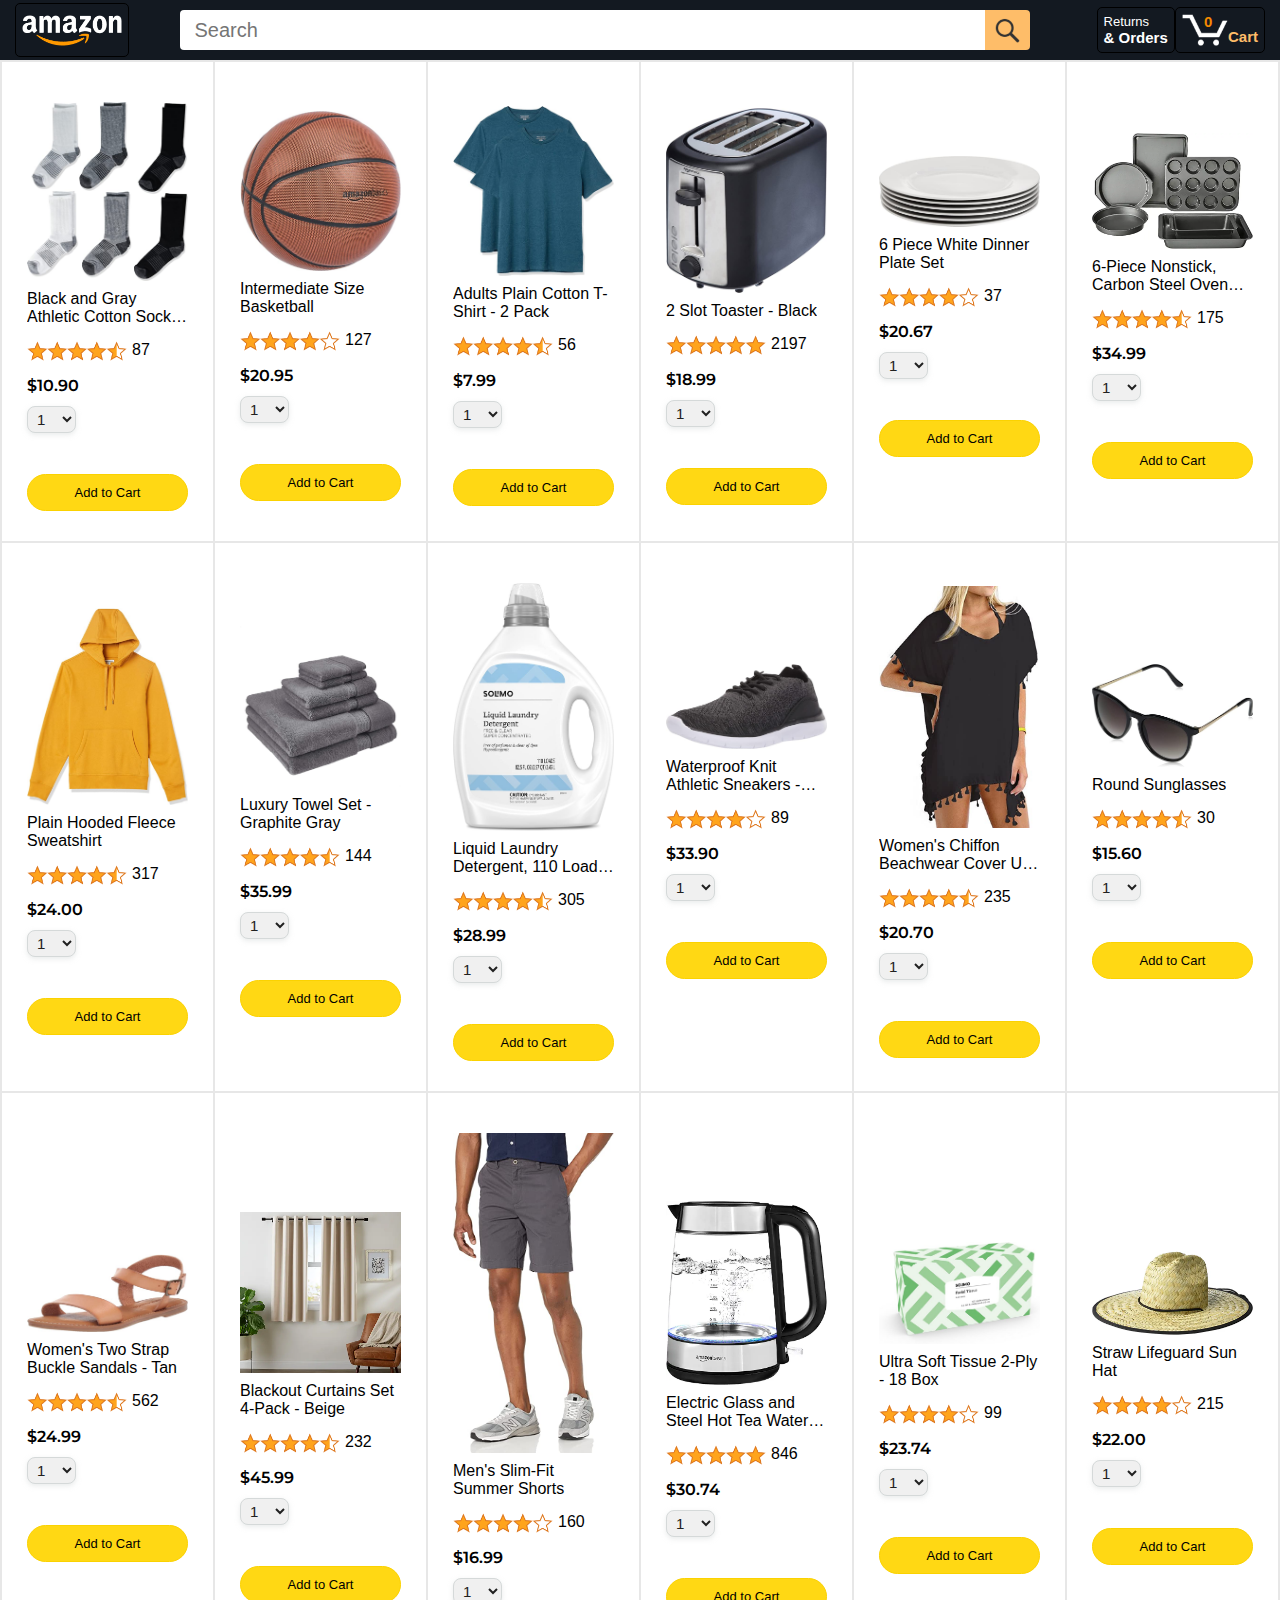
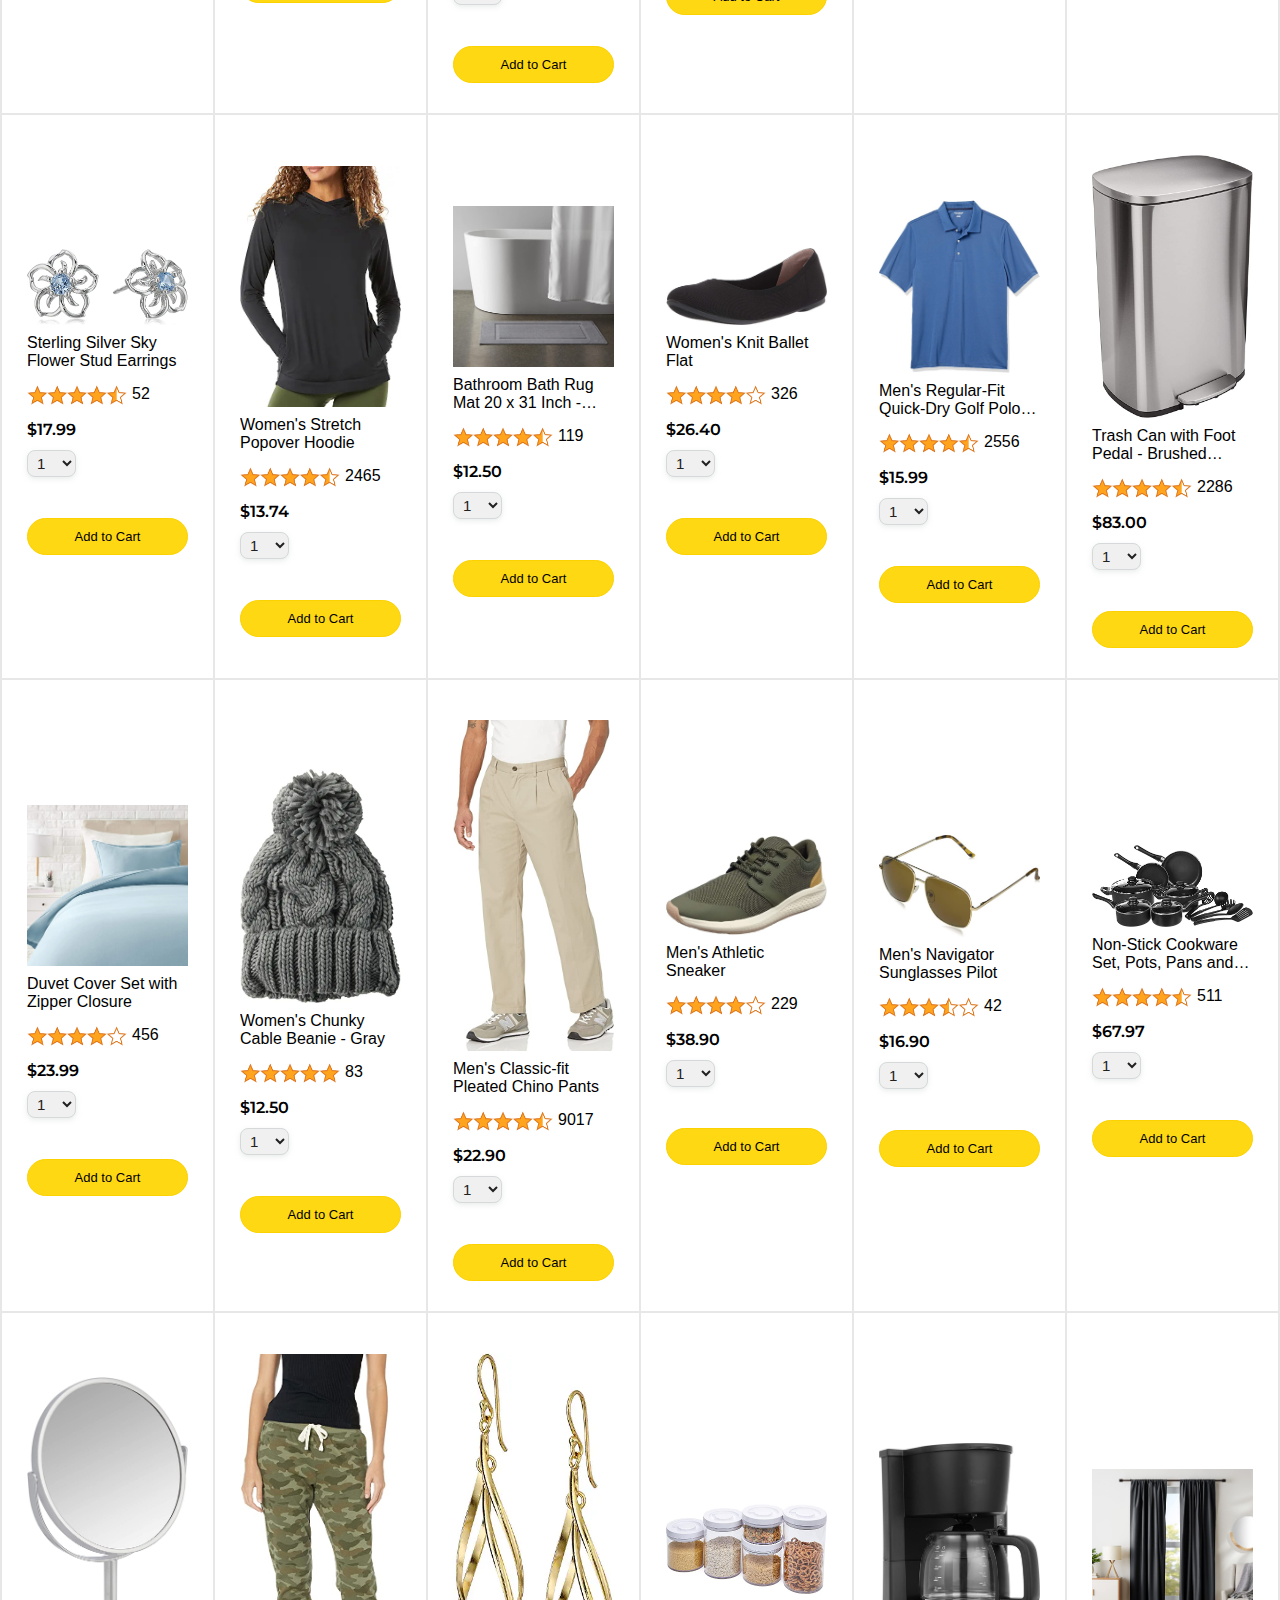
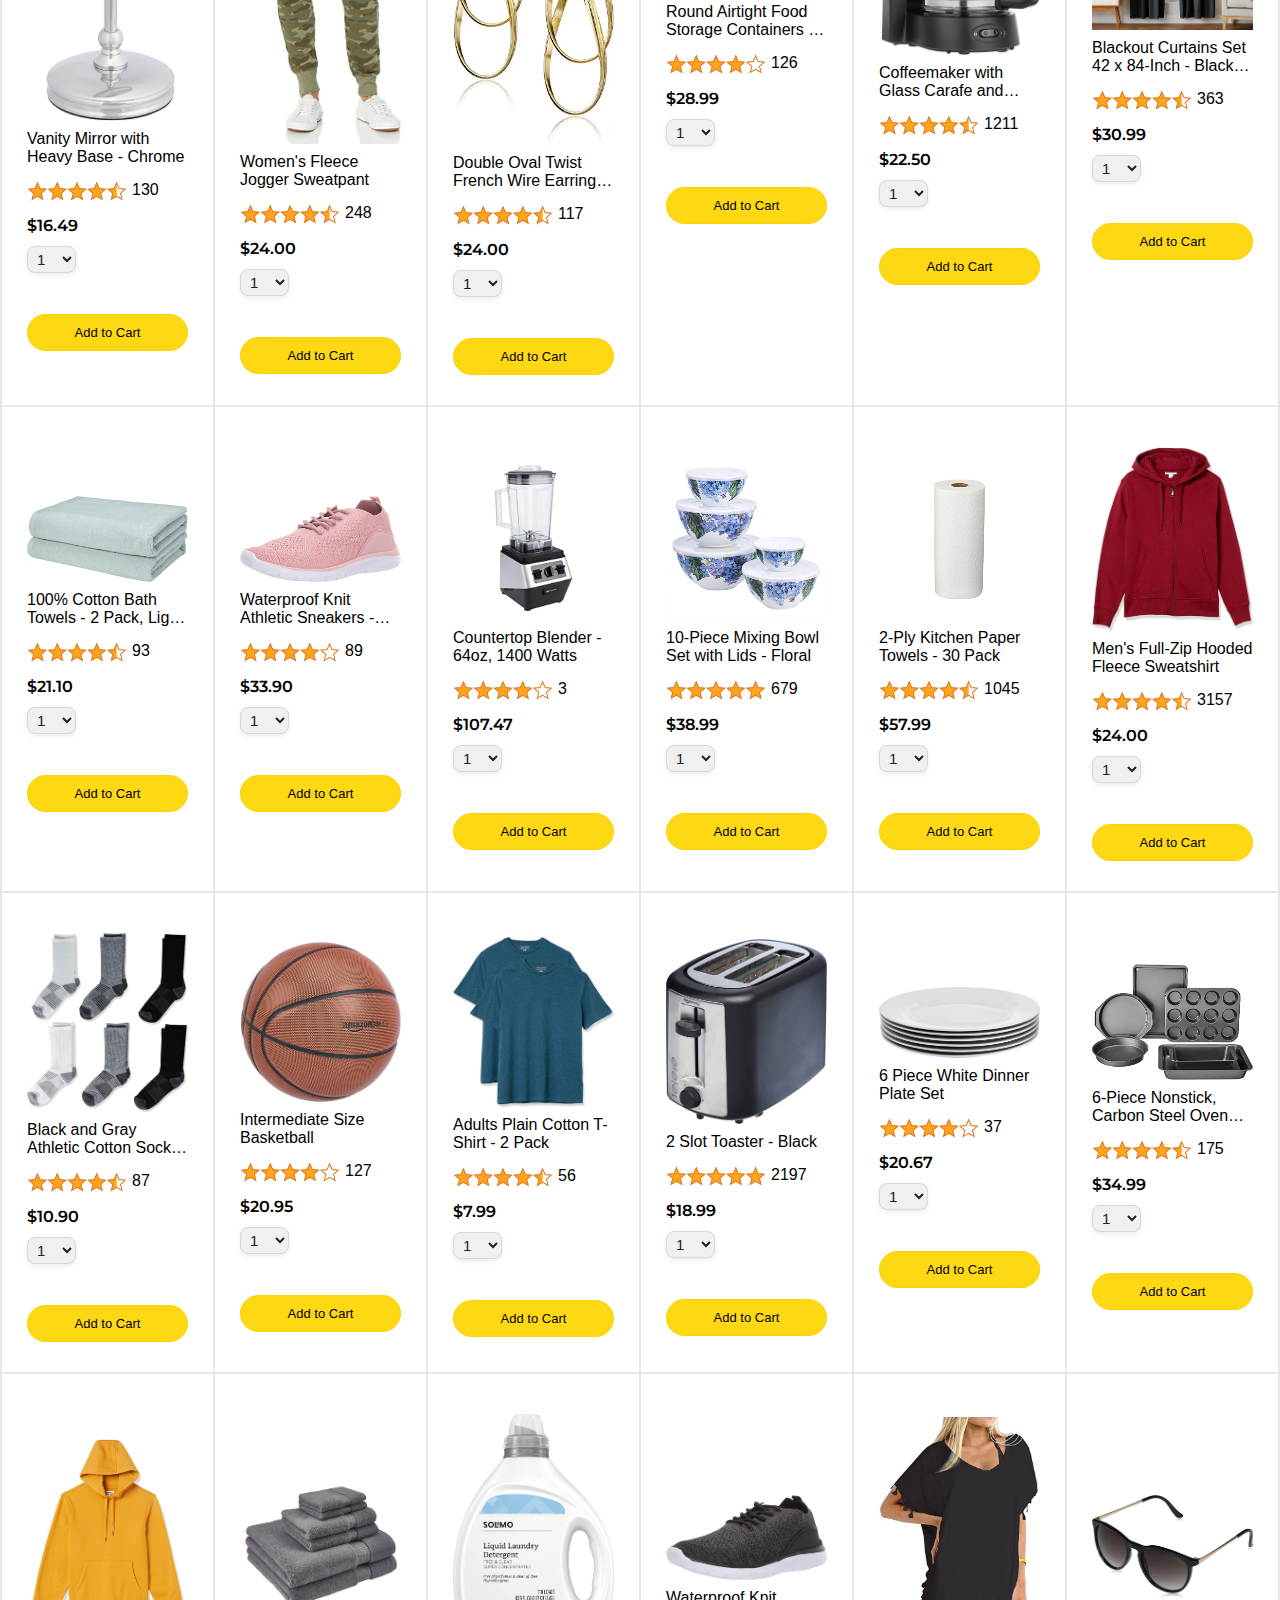
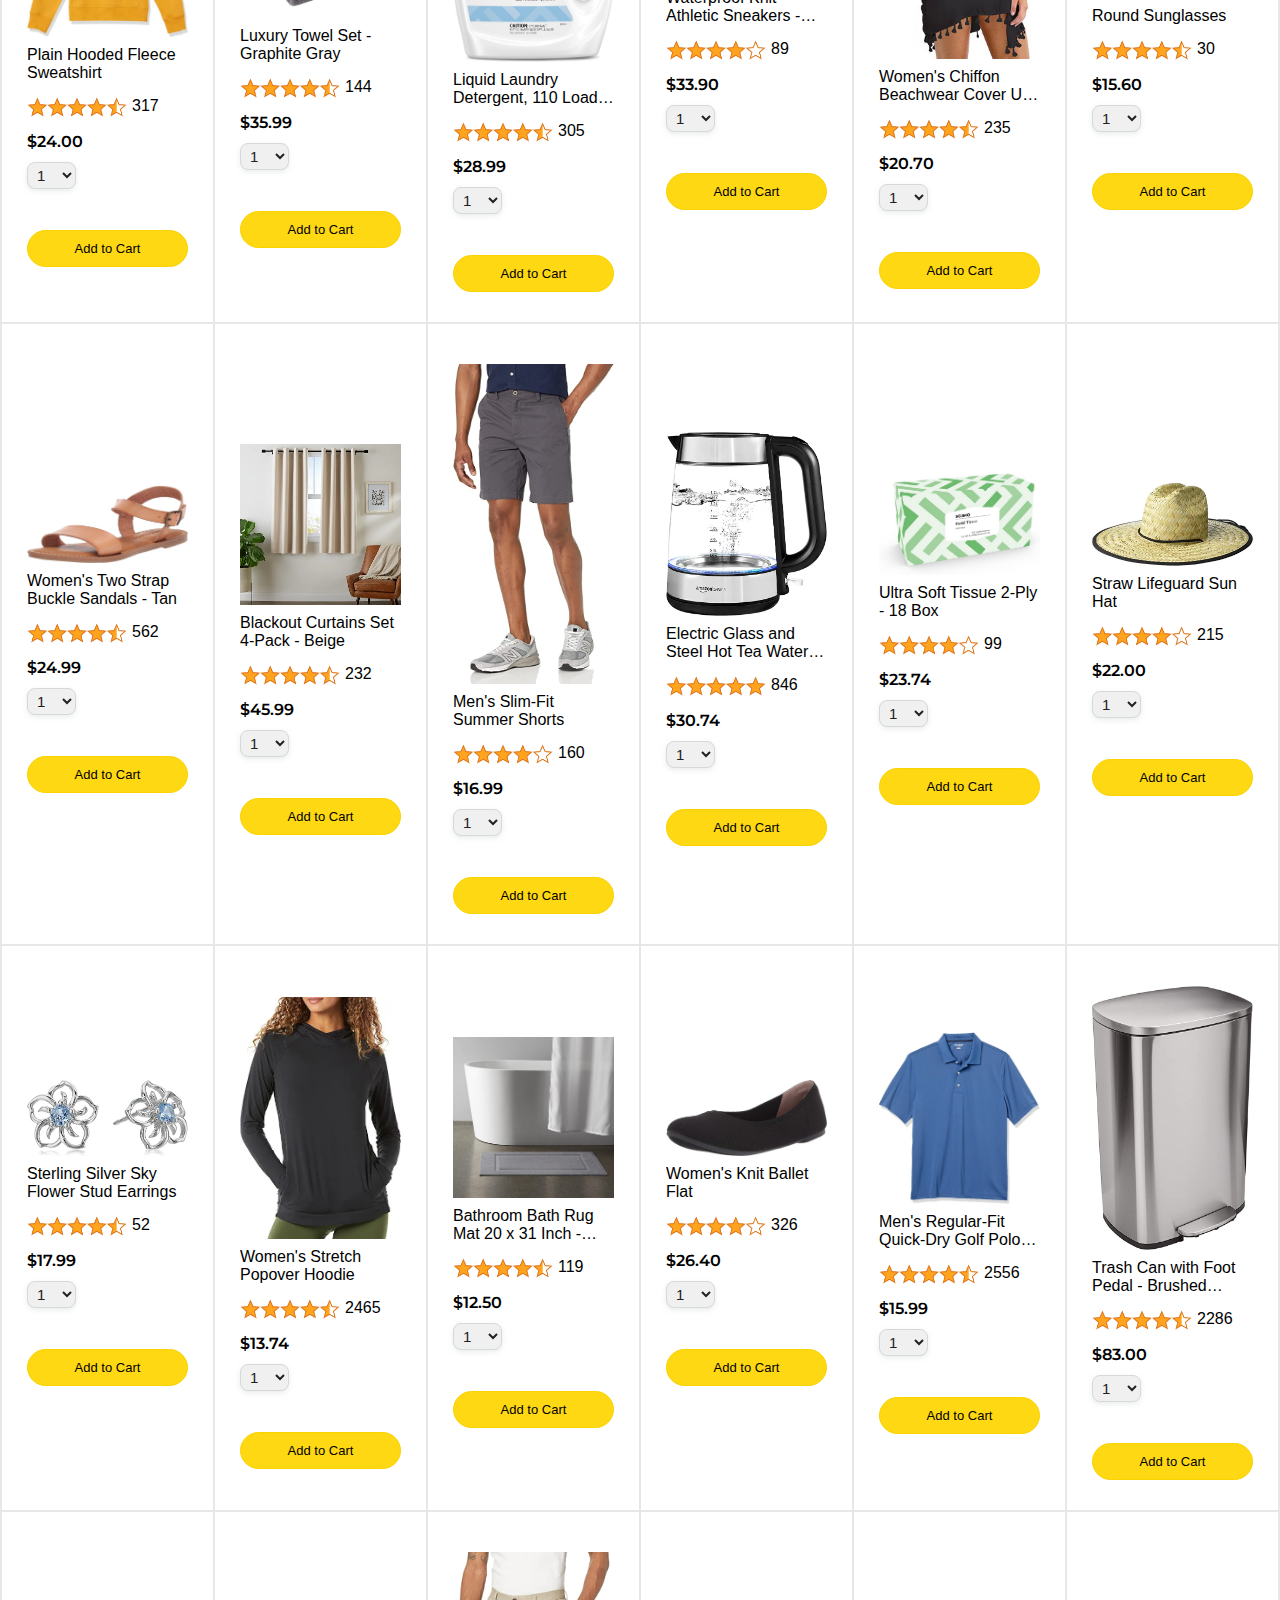
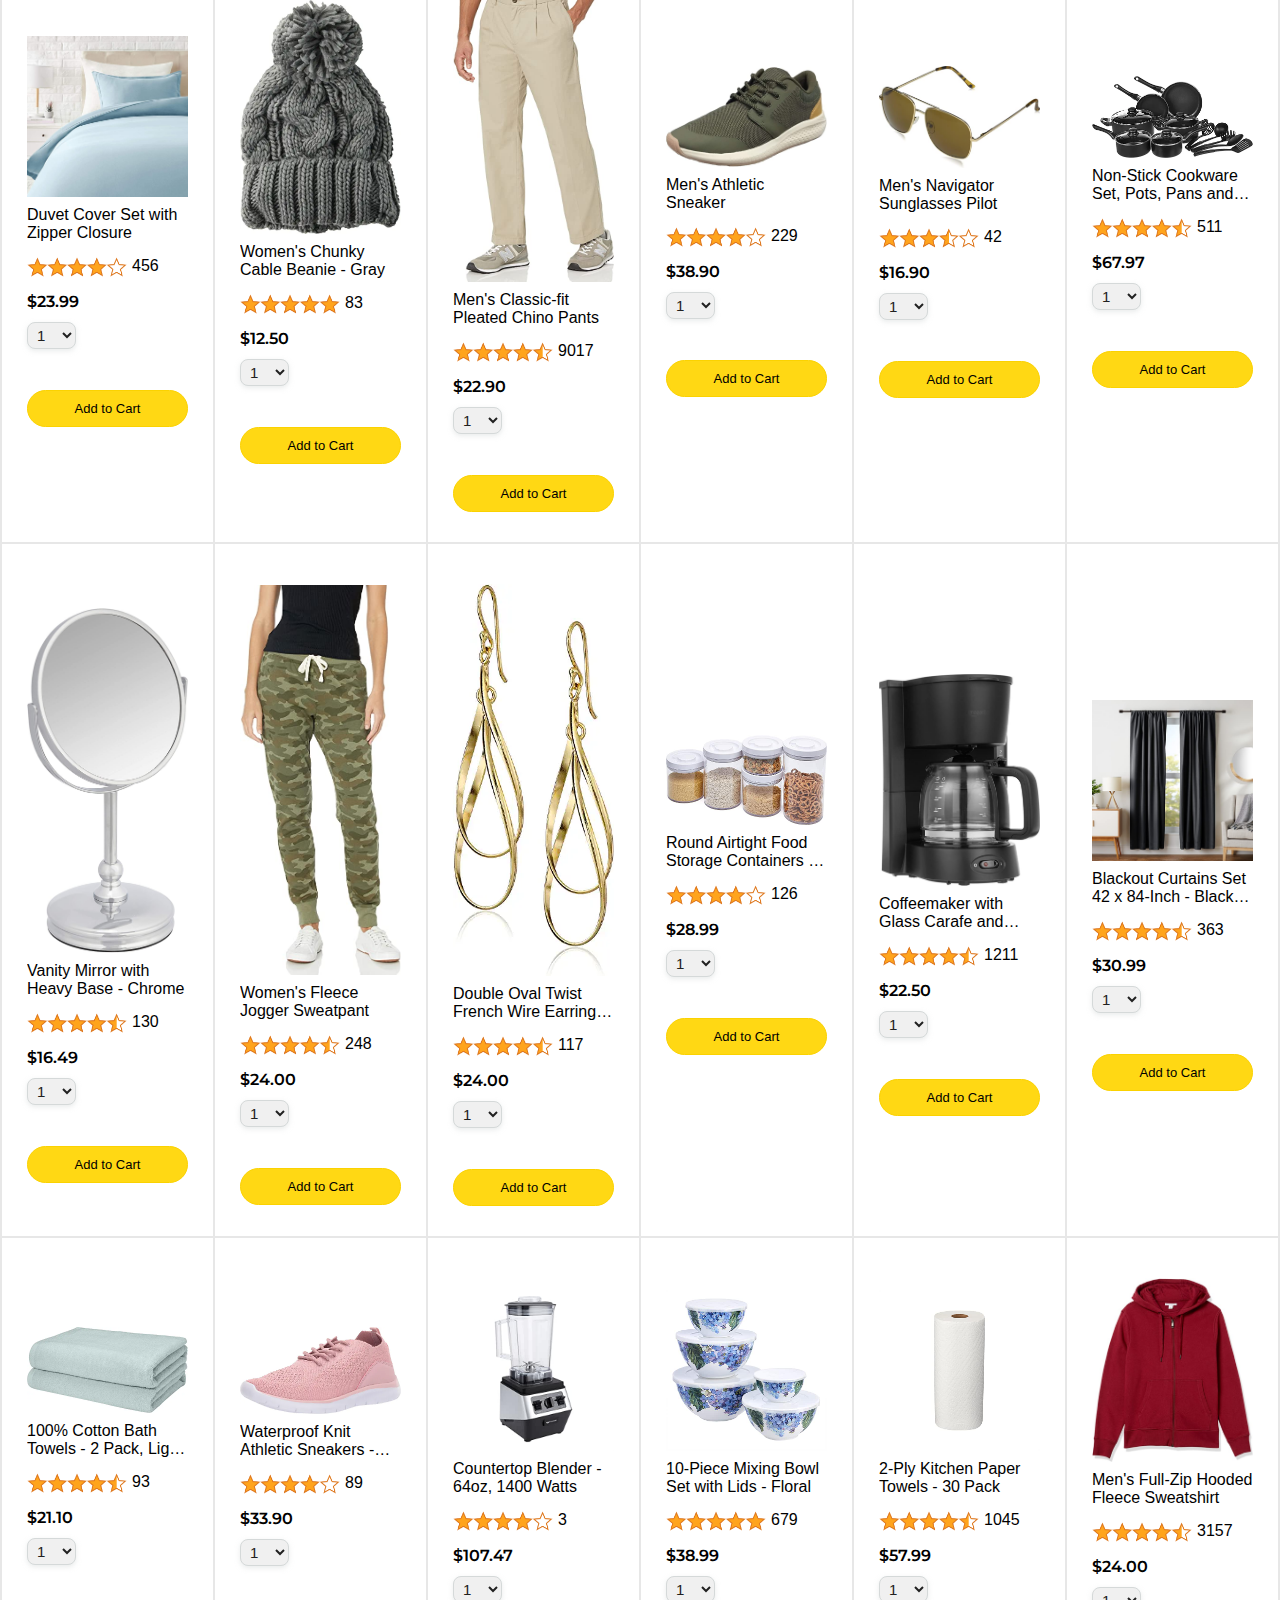
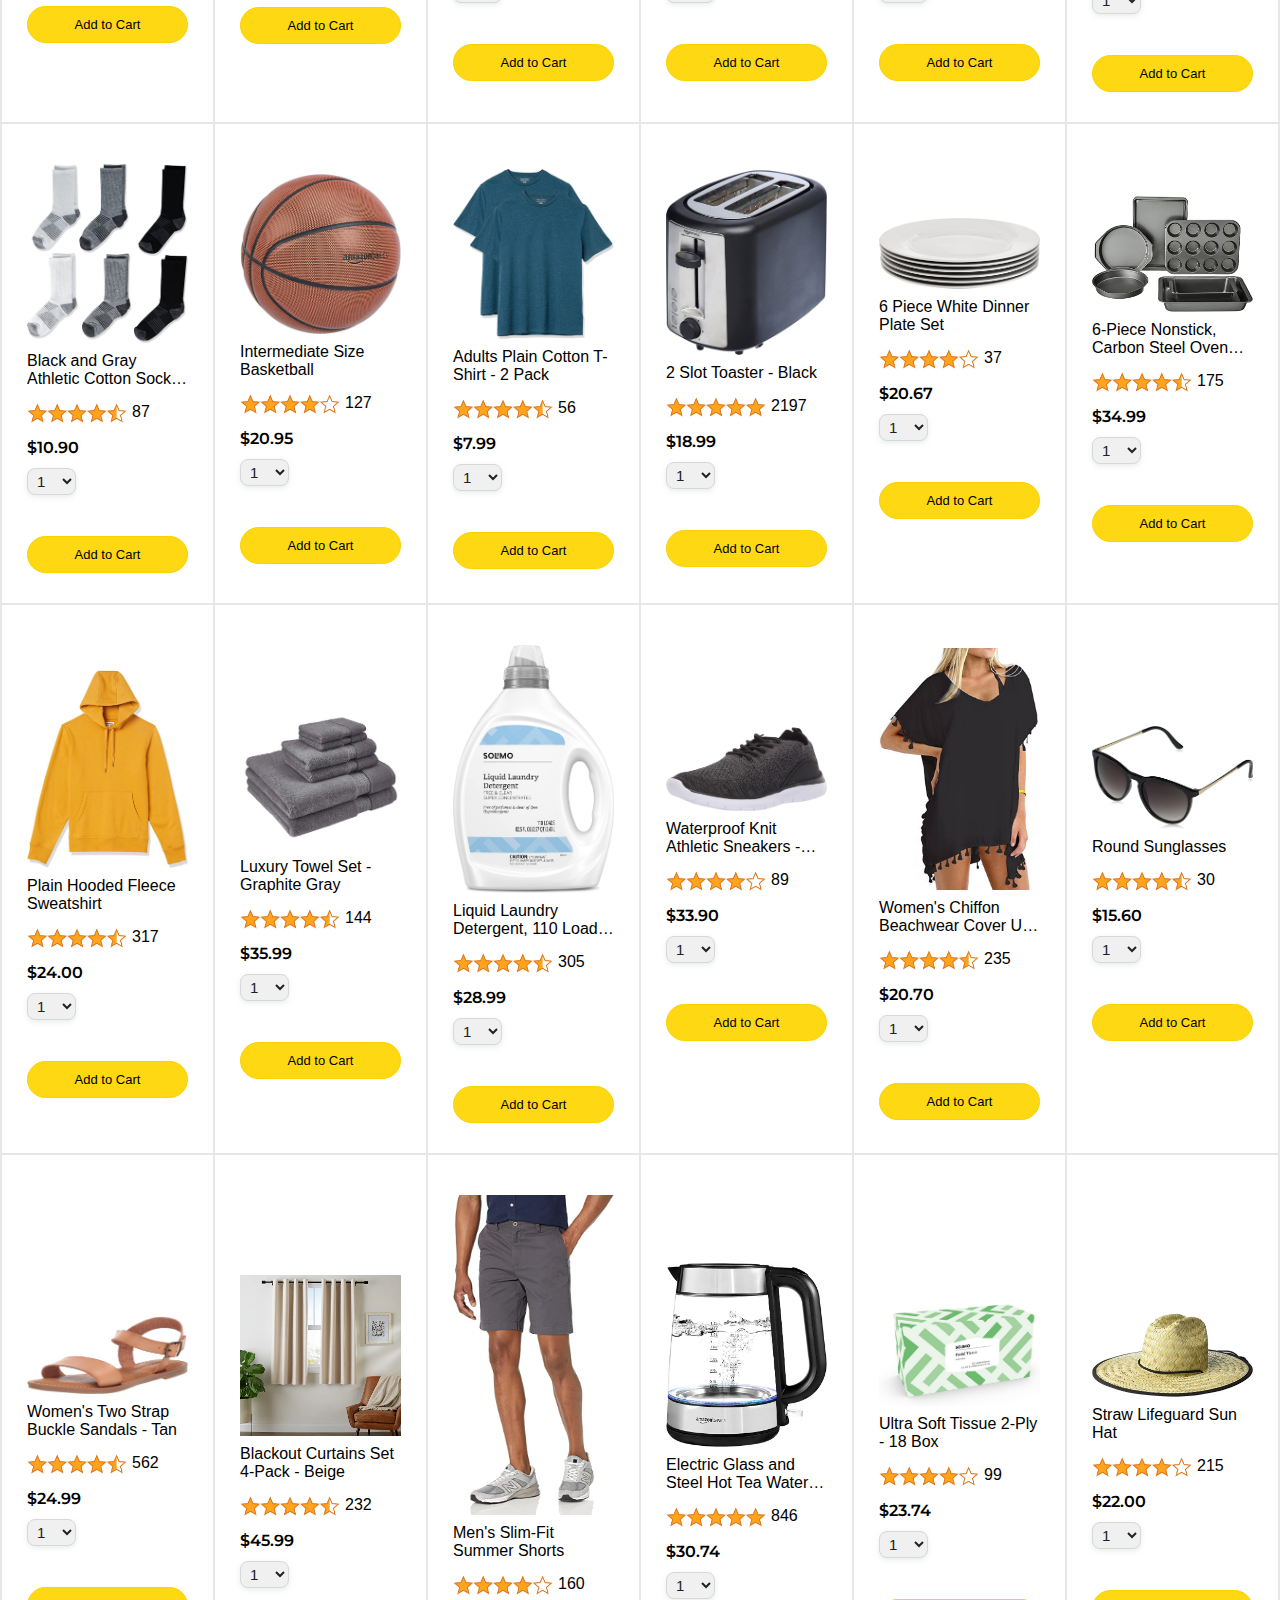
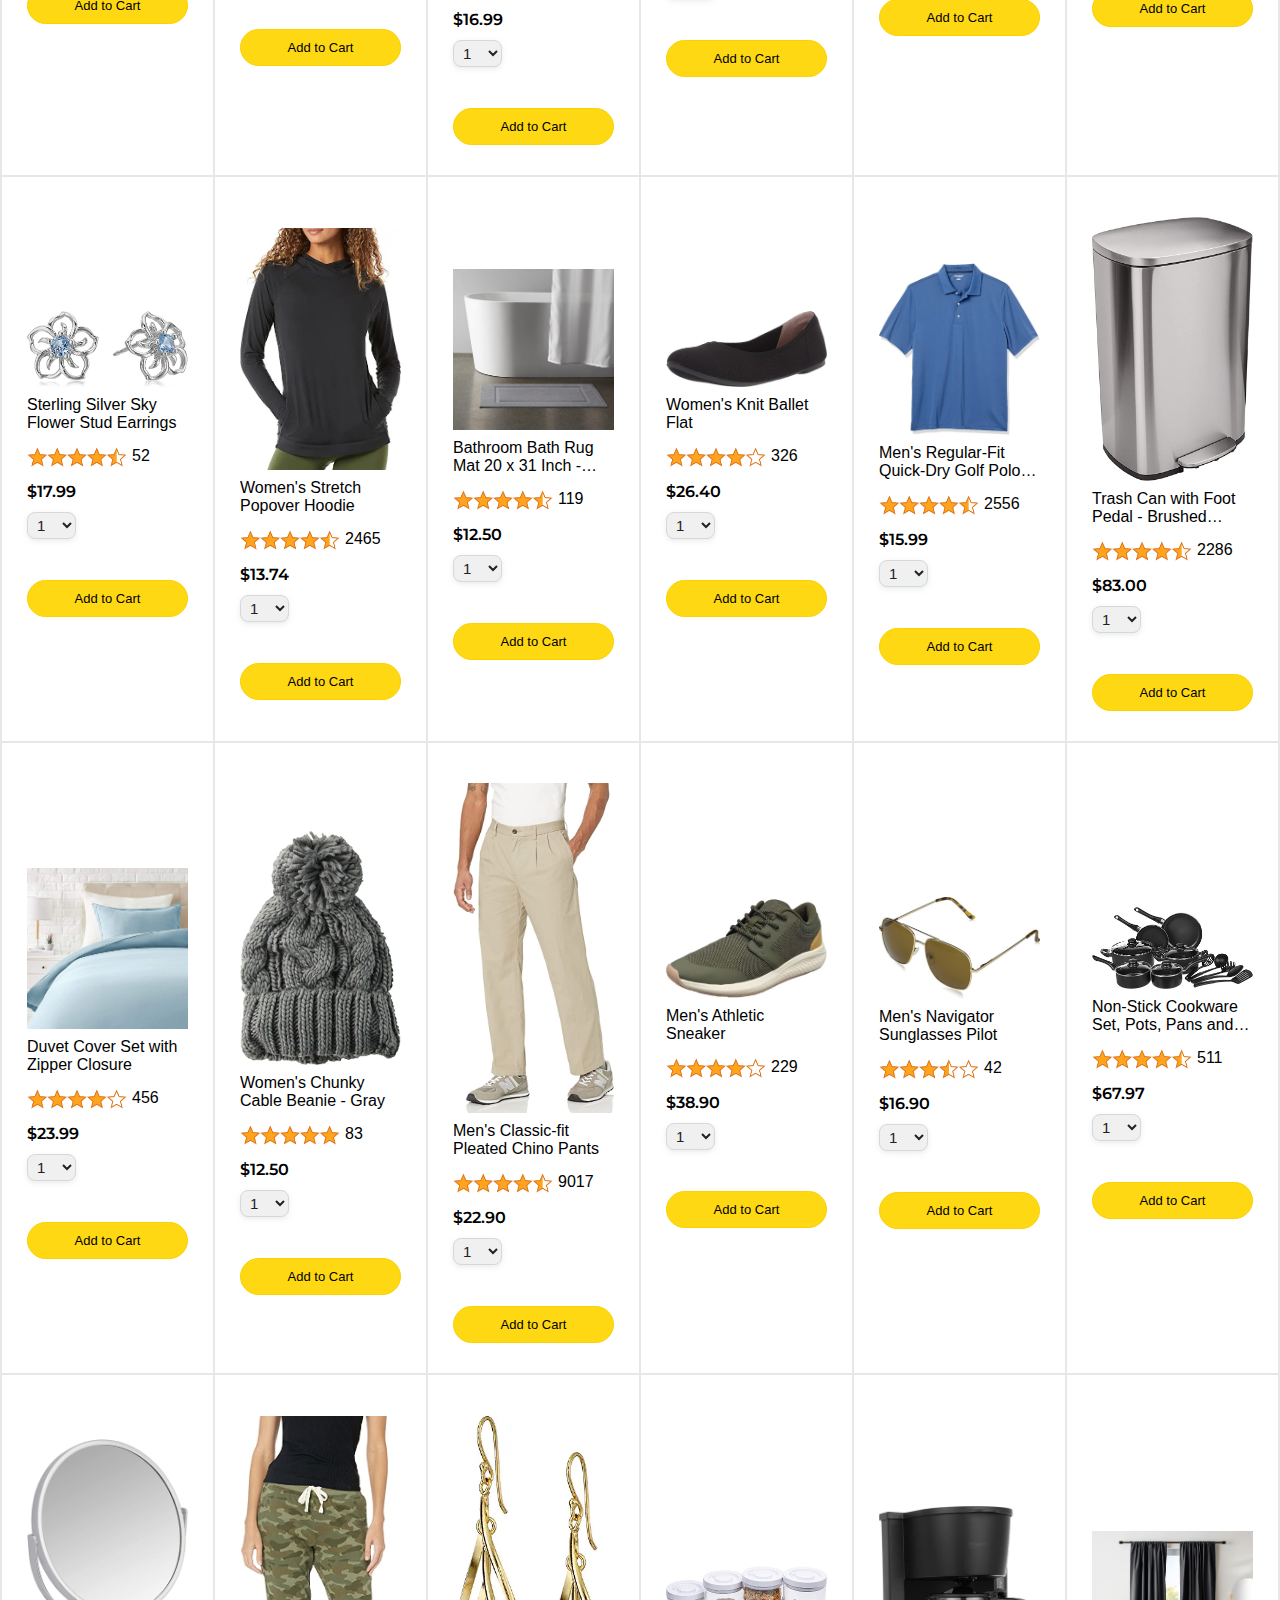
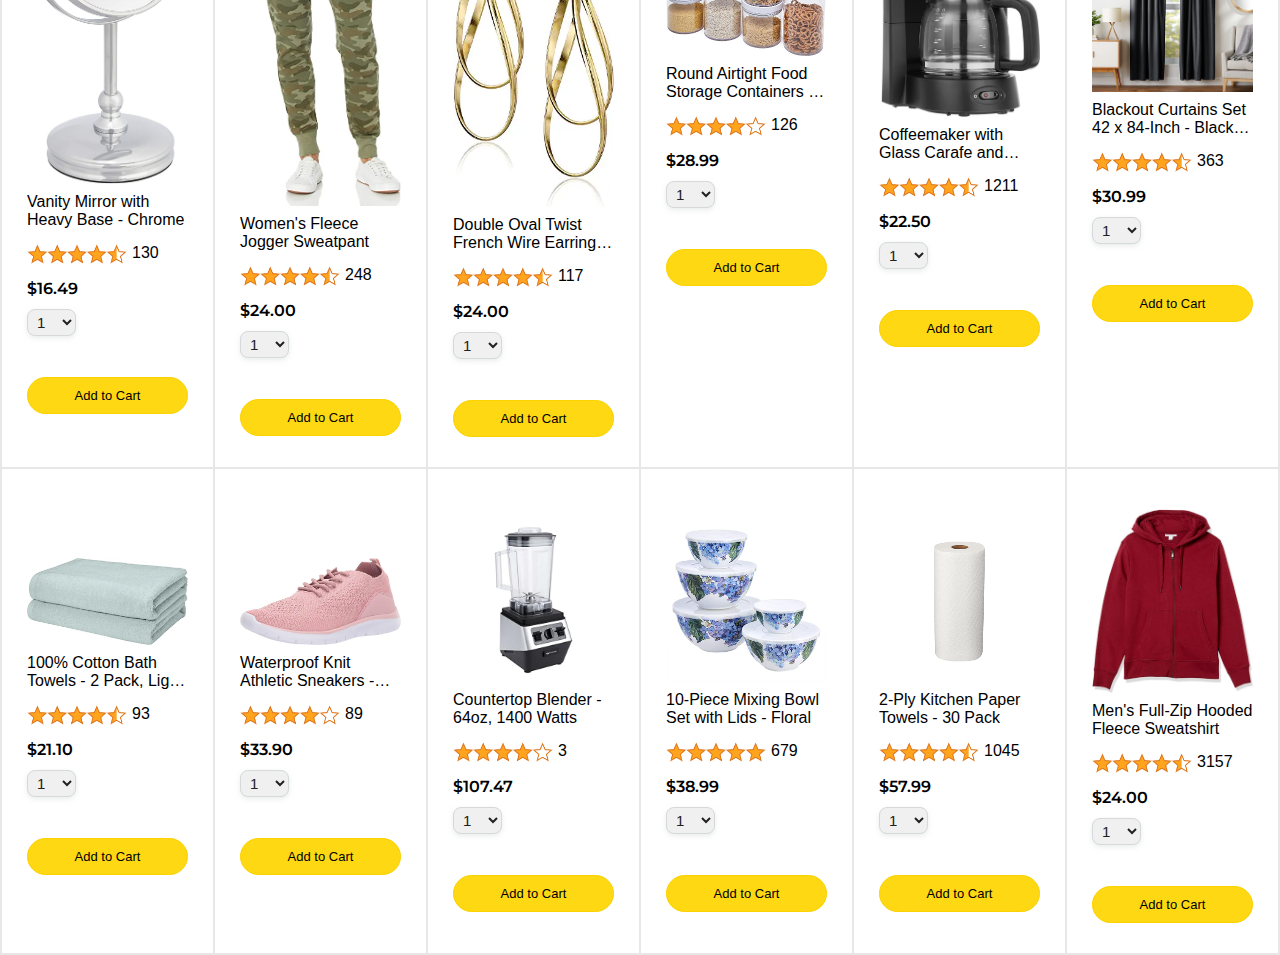
==== commit 09c4a21b: "cart function added" ====
--- a/index.html
+++ b/index.html
@@ -34,7 +34,7 @@
 
         <a class="cart-link header-link" href="cart.html">
           <img class="cart-icon" src="images/icons/cart-icon.png" />
-          <div class="cart-quantity">0</div>
+          <div class="cart-quantity cart-quantity-js">0</div>
           <div class="cart-text">Cart</div>
         </a>
       </div>
--- a/style/amazon/header.css
+++ b/style/amazon/header.css
@@ -76,14 +76,14 @@
 .amazon-header-right-section {
   width: 180px;
   flex-shrink: 0;
+  margin-left: 4px;
   display: flex;
   justify-content: end;
-  border: none;
+  /* border: none; */
   outline: none;
 }
 .orders-link {
   color: white;
-  border: 1px solid #000000;
 }
 .returns-text {
   display: block;
@@ -98,23 +98,19 @@
   font-weight: 700;
 }
 .cart-link {
-   border: 1px solid #000000;
   display: flex;
   position: relative;
   align-items: center;
   color: #fff;
 }
 .cart-icon {
-  height: 35px;
-  width: 50px;
+  height: 32px;
 }
 .cart-quantity {
-
   position: absolute;
-  width: 50px;
+  width: 60%;
   text-align: center;
   top: 5px;
-  left: 10px;
   font-weight: 600;
   font-size: 15px;
   color: rgb(244, 138, 0);
--- a/style/amazon/product.css
+++ b/style/amazon/product.css
@@ -153,7 +153,7 @@
     grid-template-columns: repeat(2, 1fr);
   }
   .amazon-header-left-section {
-    width: 30px;
+    width: 40px;
   }
   .amazon-mobile-logo{
     width: 28px;
@@ -163,24 +163,7 @@
     display: none;
   }
   .amazon-header-middle-section {
-    margin-right:0px;
-  }
-  .amazon-header-right-section {
-    width: 140px;
-  }
-  .orders-text {
-    font-size: 11px;
-  }
-  .cart-icon {
-    height: 20px;
-  }
-  .cart-quantity {
-    left: 20px;
-    top: 7px;
-    font-size: 14px;
-  }
-  .cart-text {
-    font-size: 12px;
+    margin-right:5px;
   }
 }
 @media screen and (max-width: 350px){
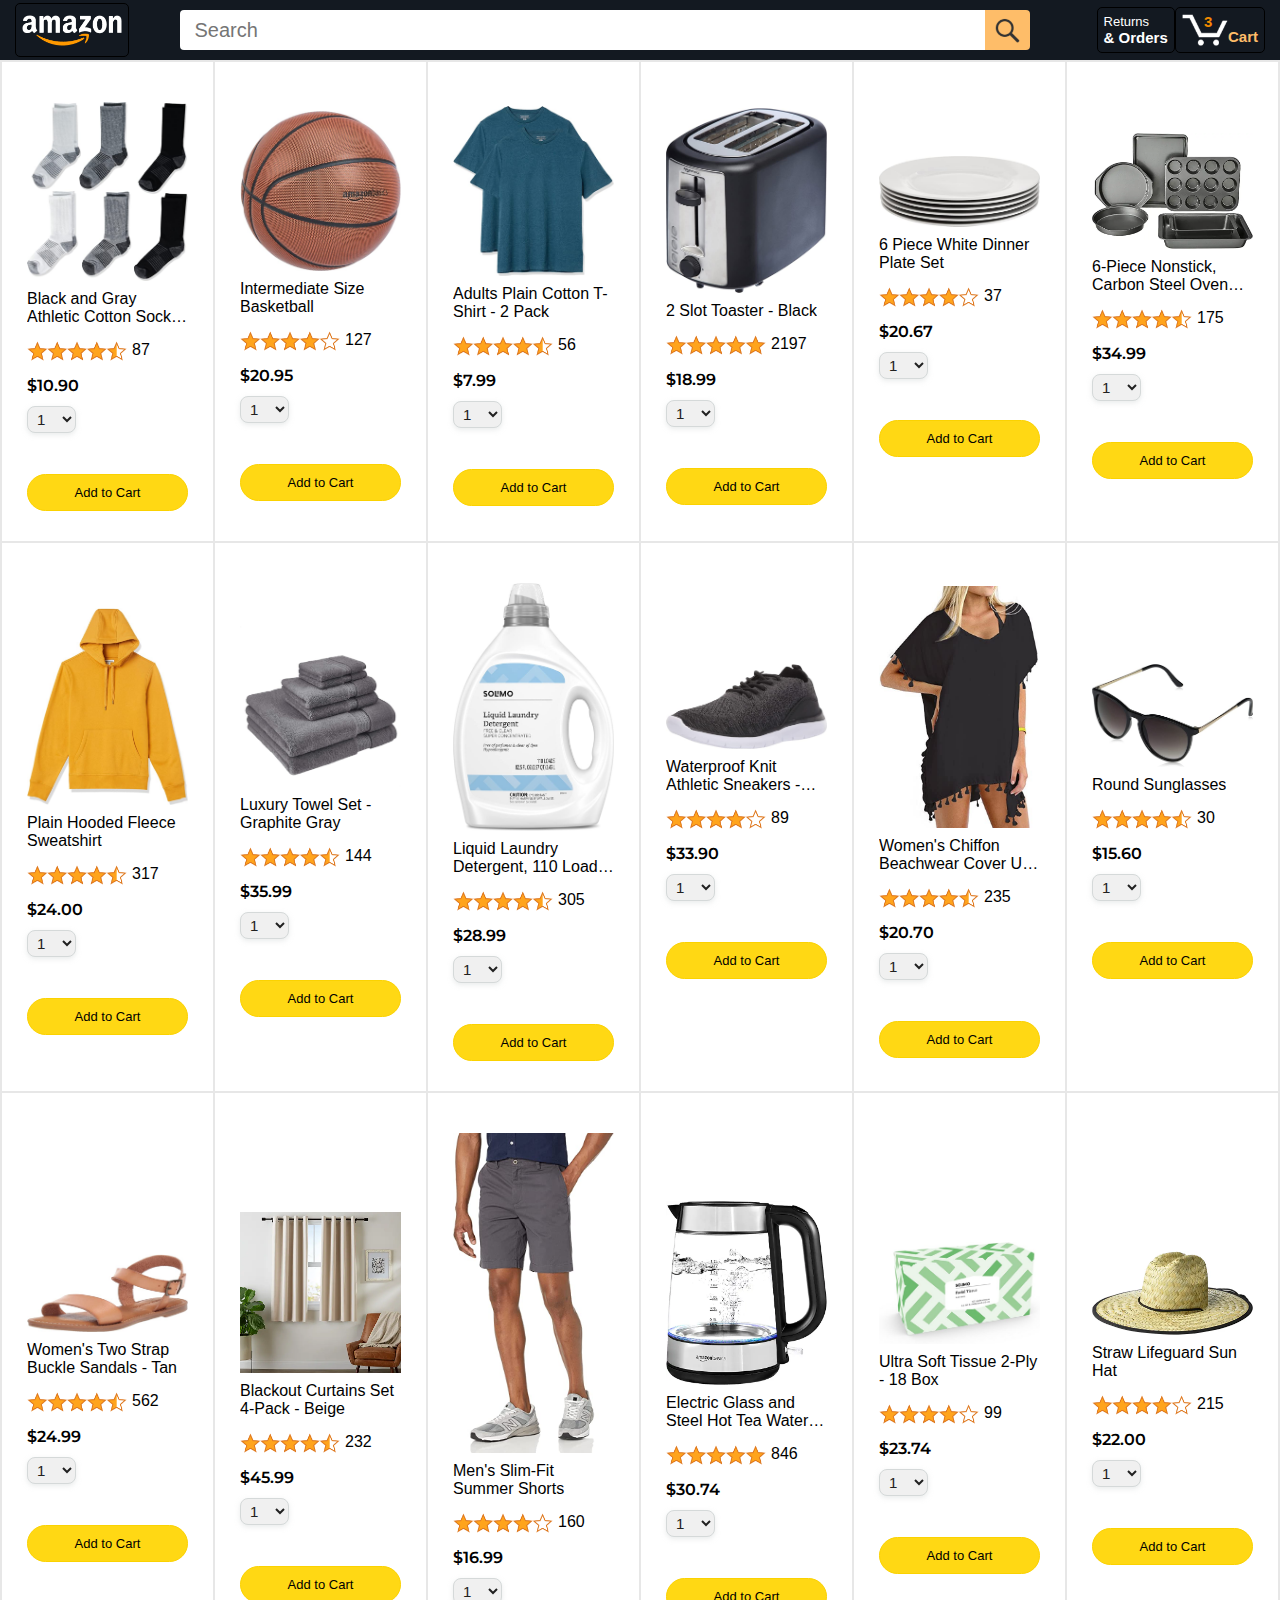
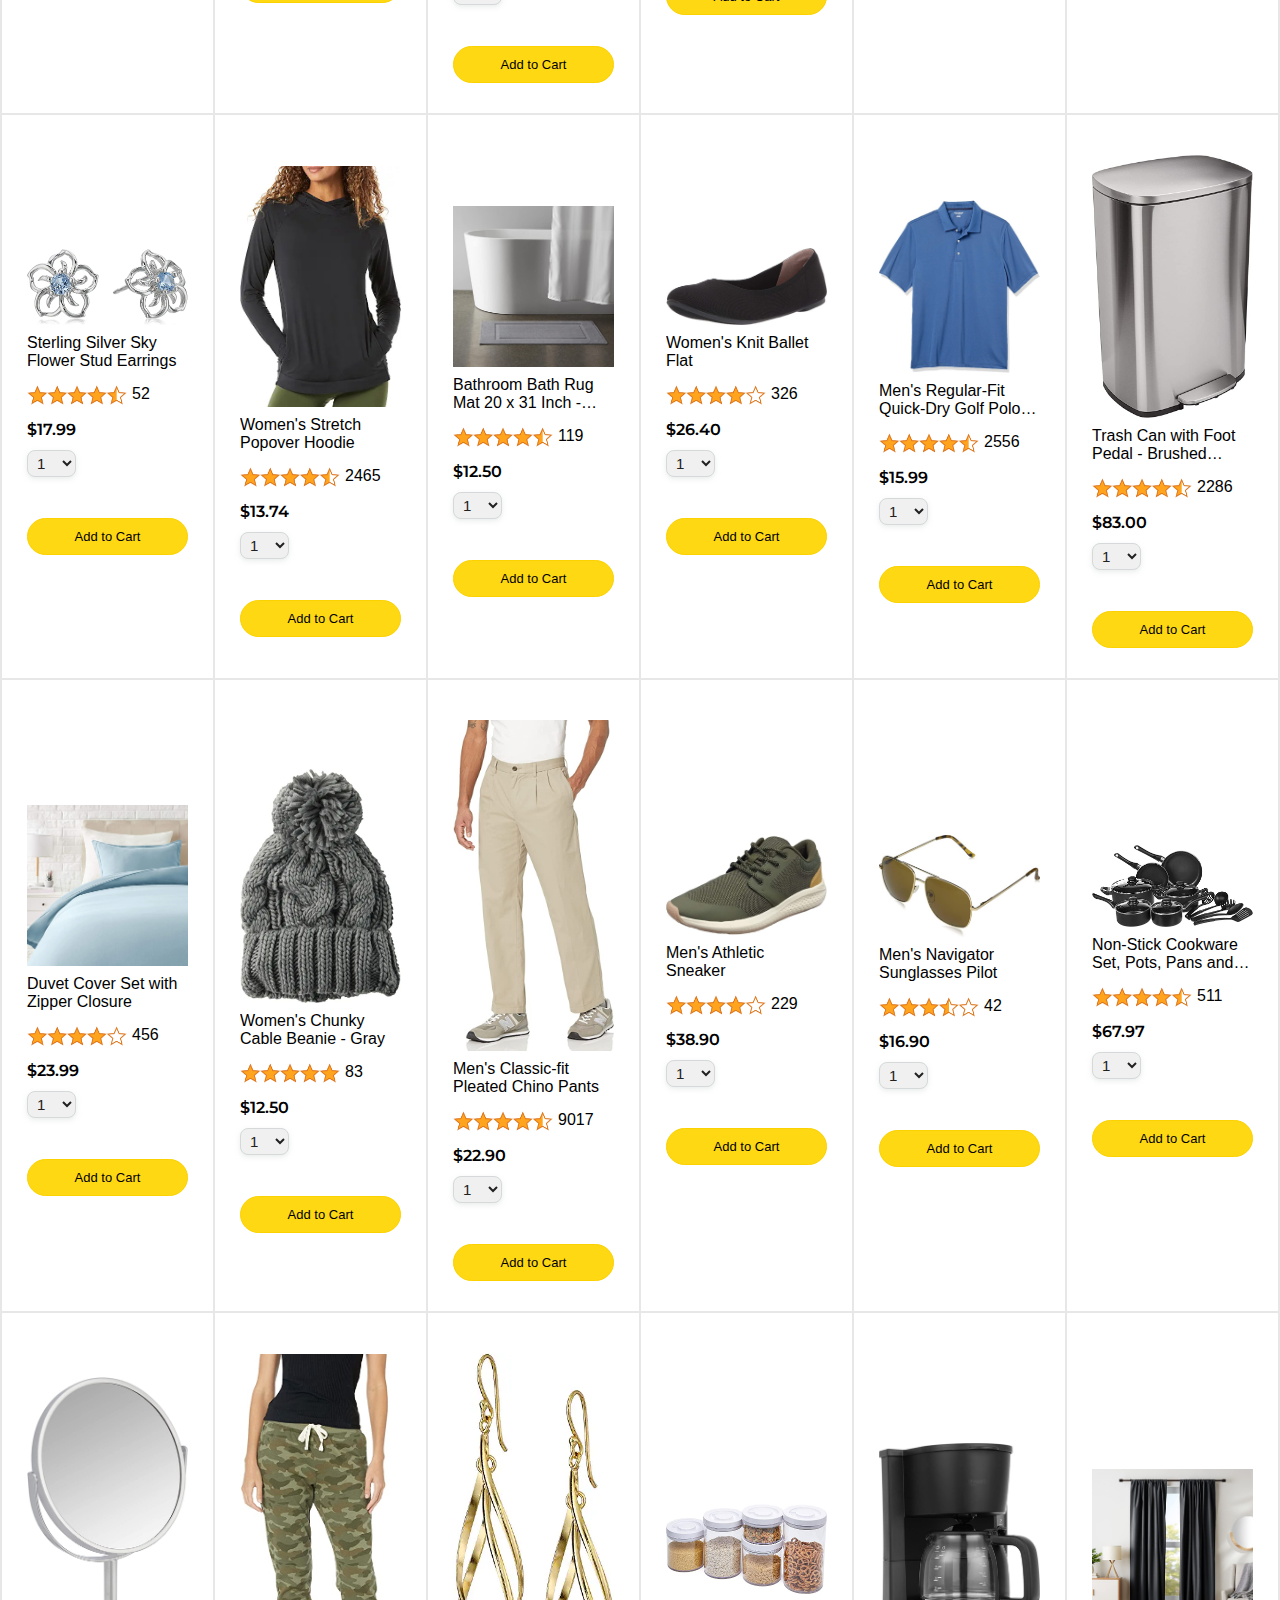
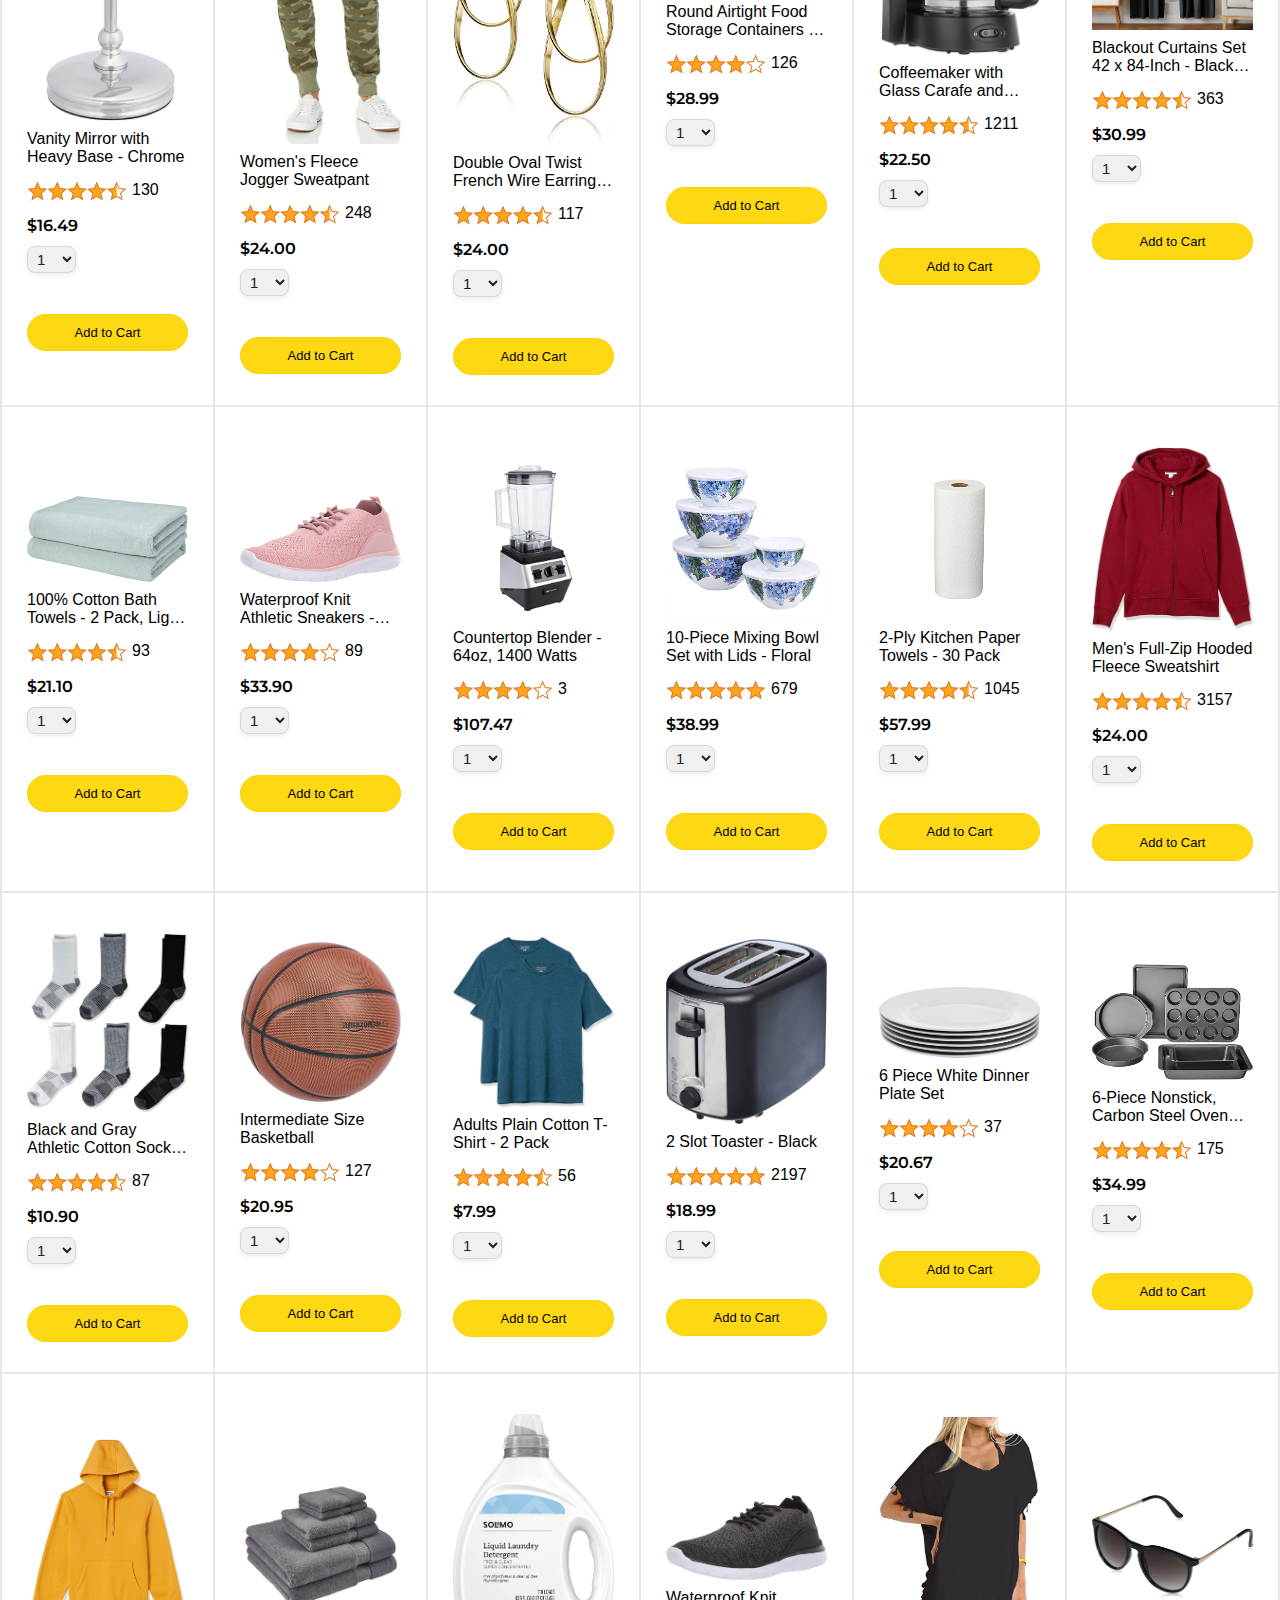
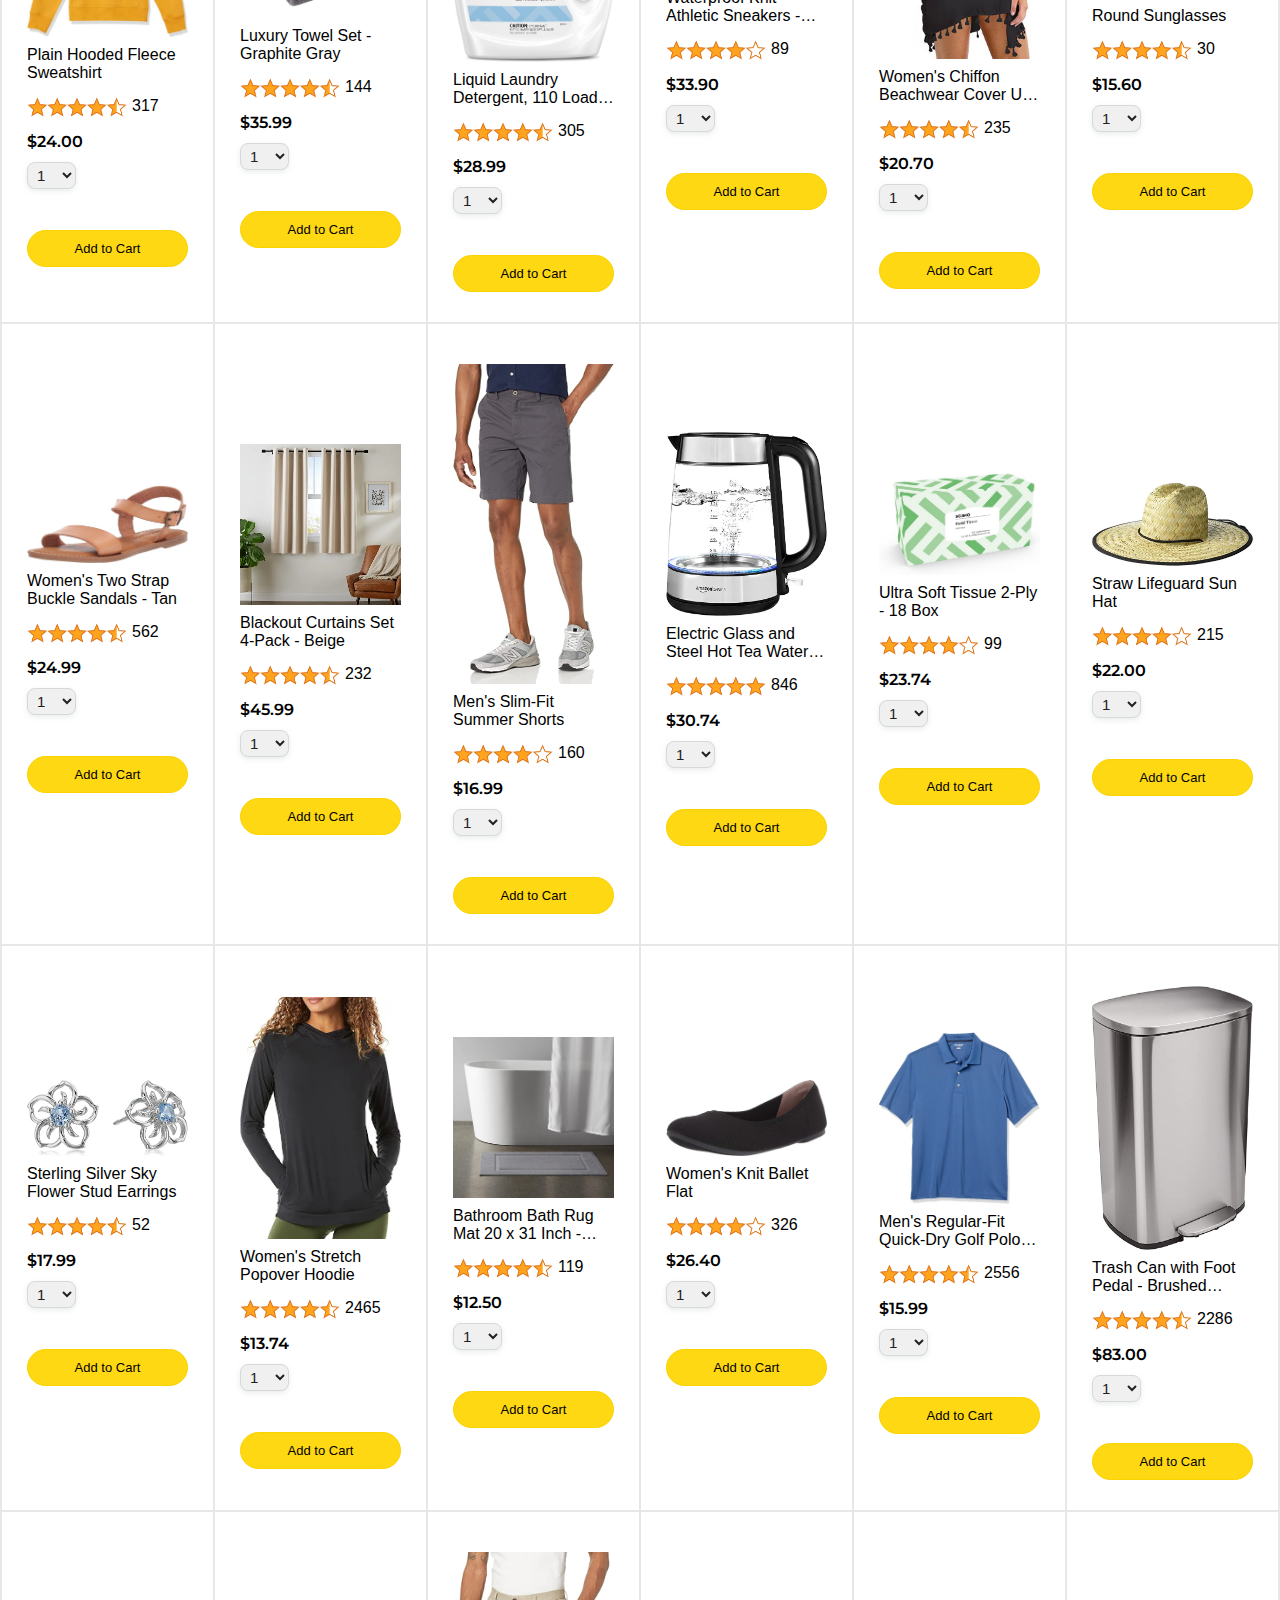
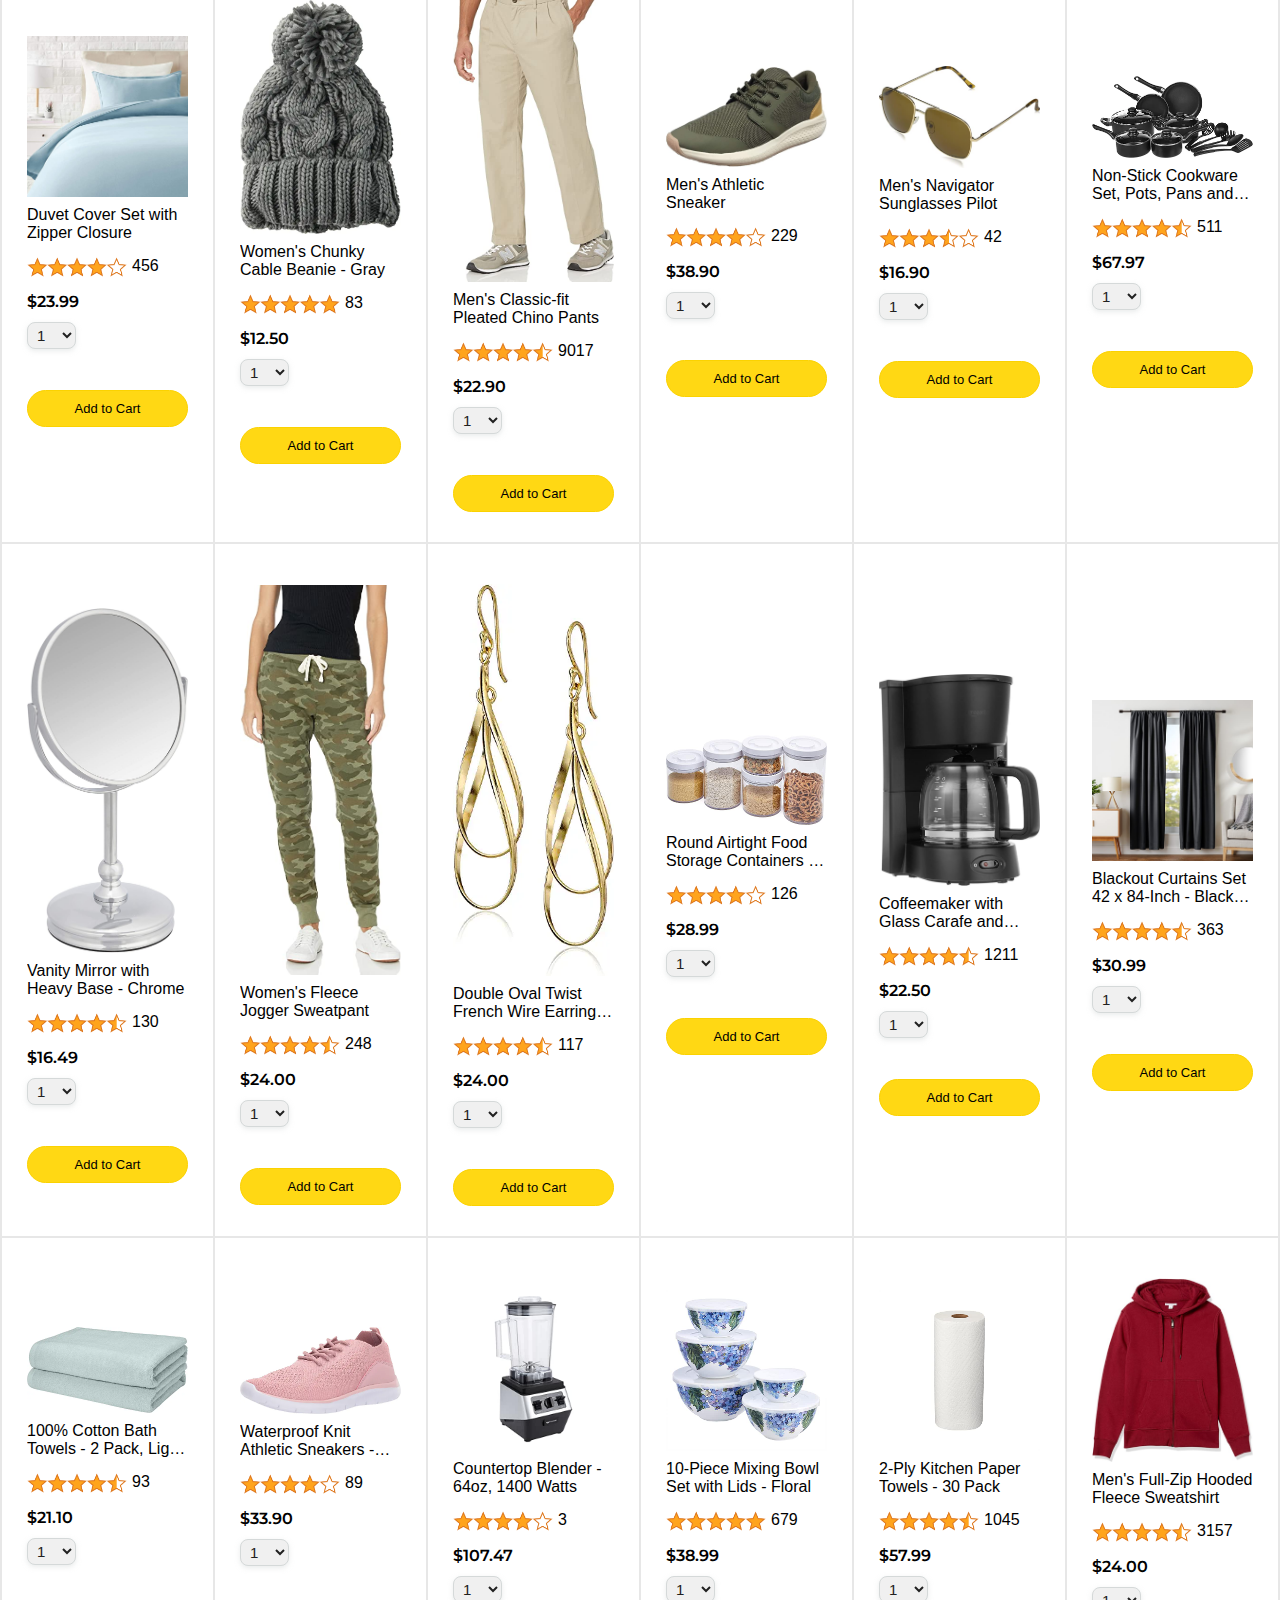
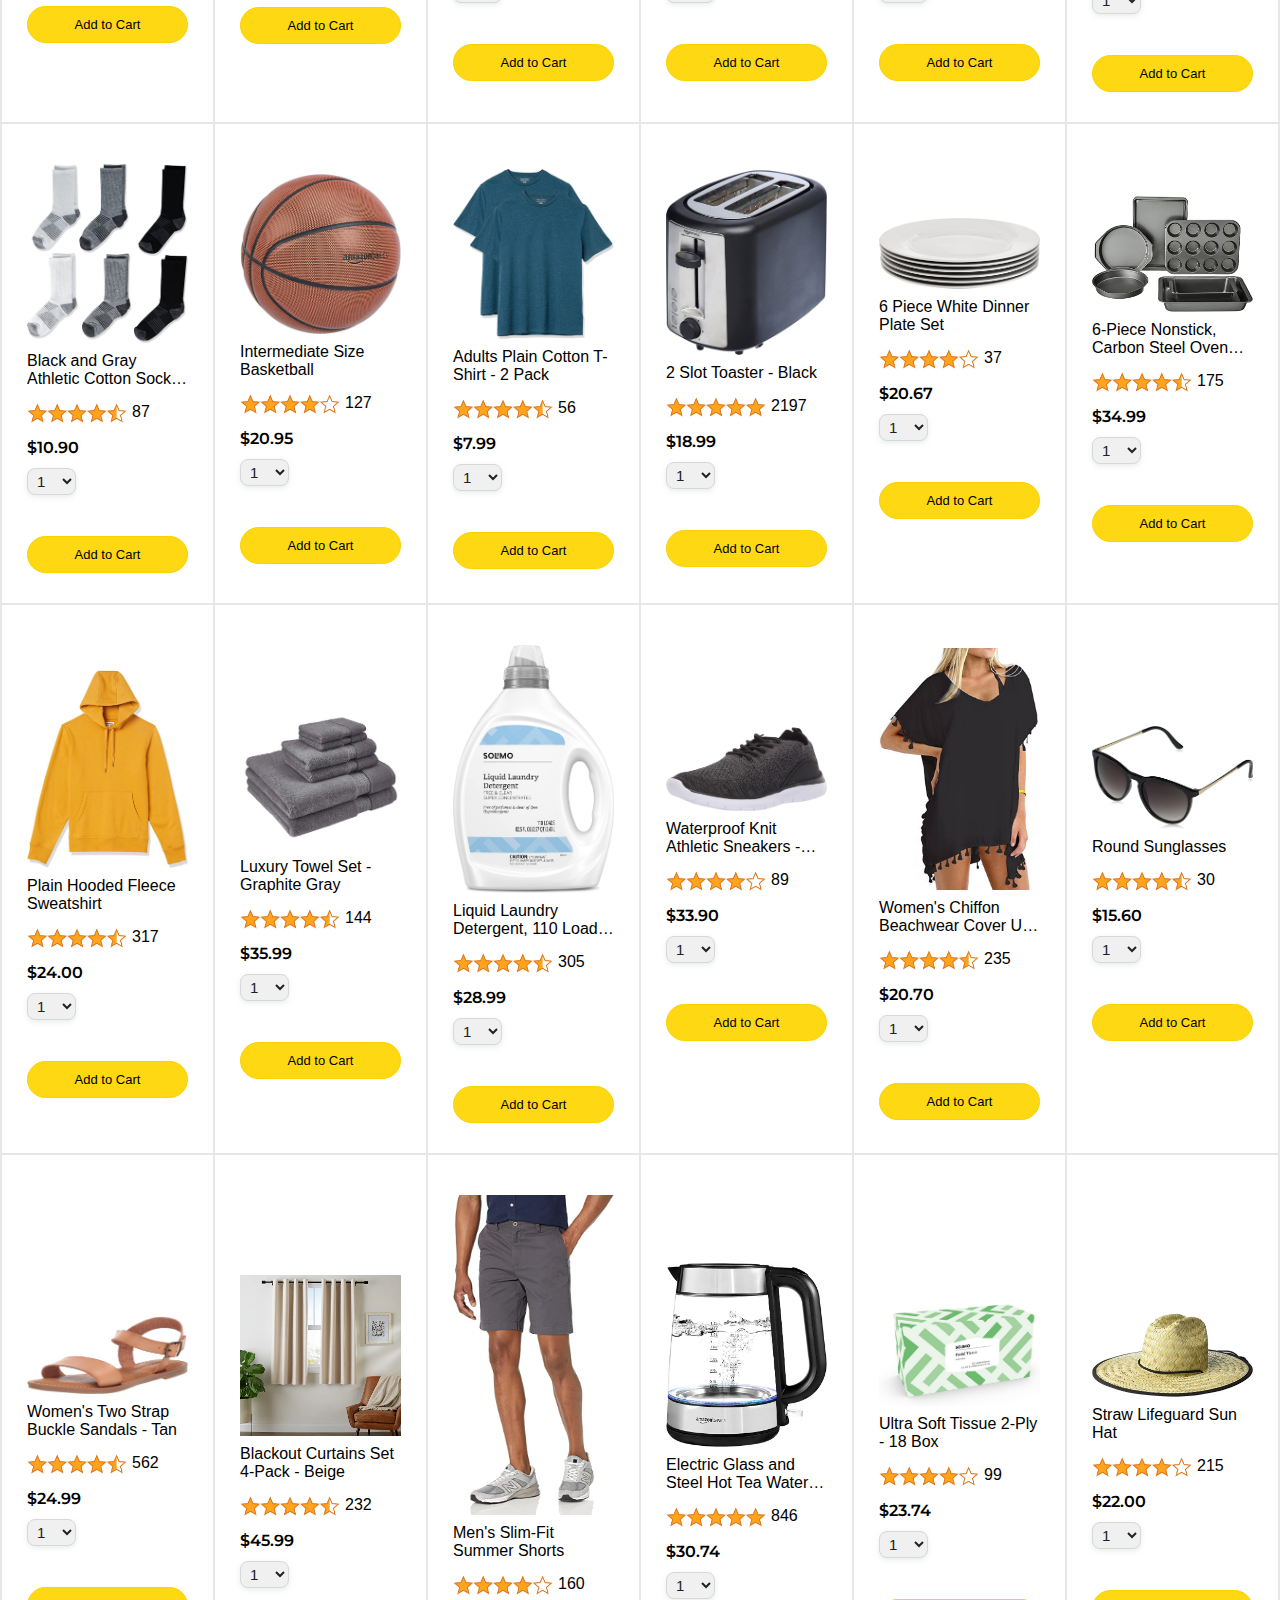
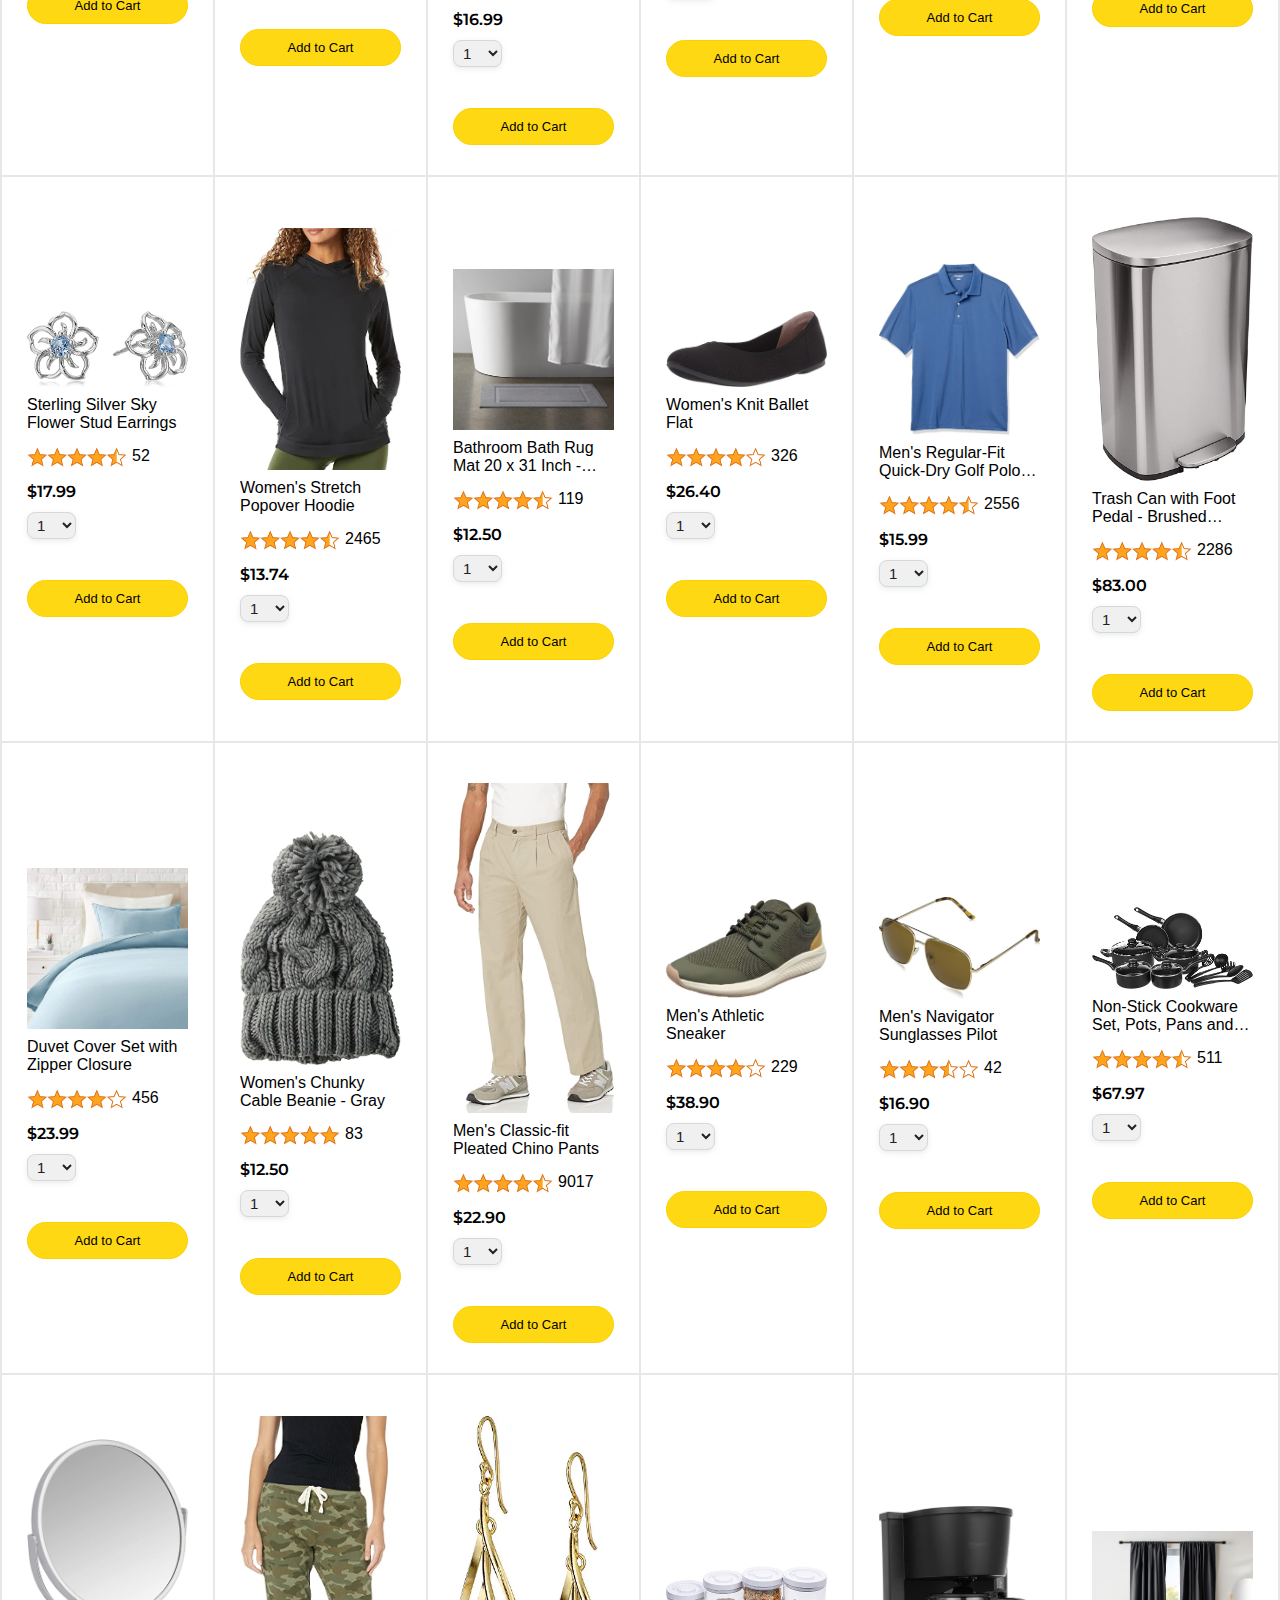
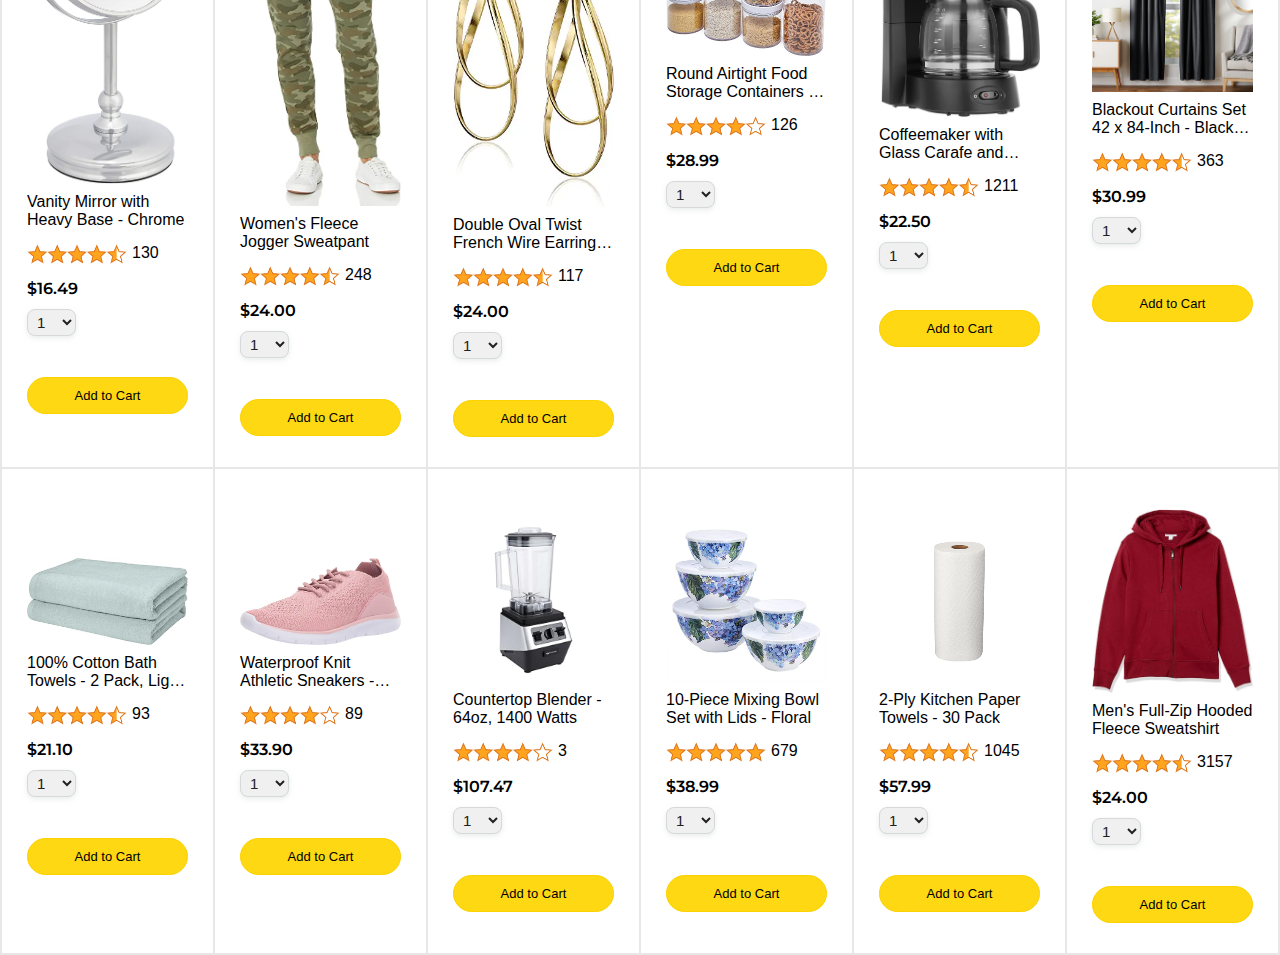
==== commit b985a445: "fixed all the errors and also made cart completely functional" ====
--- a/index.html
+++ b/index.html
@@ -41,54 +41,6 @@
     </header>
 
     <div class="main main-js">
-      
-      <div class="product-container">
-        <div class="proudct-image">
-          <img
-            class="img"
-            src="./images/products/athletic-cotton-socks-6-pairs.jpg"
-            alt="Black and Gray Athletic Cotton Socks - 6 Pairs" />
-        </div>
-        <div class="product-name">
-          Black and Gray Athletic Cotton Socks - 6 Pairs
-        </div>
-        <div class="product-rating">
-          <img
-            class="rating-star"
-            src="images/ratings/rating-45.png"
-            alt="Rating" />
-          <div class="product-rating-count">87</div>
-        </div>
-        <div class="product-price">$10.90</div>
-        <div class="product-quantity-container">
-          <select name="Product Quantity" class="product-quantity">
-            <option selected value="1">1</option>
-            <option value="2">2</option>
-            <option value="3">3</option>
-            <option value="4">4</option>
-            <option value="5">5</option>
-            <option value="6">6</option>
-            <option value="7">7</option>
-            <option value="8">8</option>
-            <option value="9">9</option>
-            <option value="10">10</option>
-          </select>
-        </div>
-        <div class="cart-container">
-          <div class="added-to-cart">
-            <img
-              class="checkmark"
-              src="images/icons/checkmark.png"
-              alt="Added" />
-            Added
-          </div>
-        </div>
-        <div class="add-to-cart">
-          <button class="add-to-cart-button">Add to Cart</button>
-        </div>
-      </div>
-
-      
 
     </div>
     <script type="module" src="script/amazon.js"></script>
